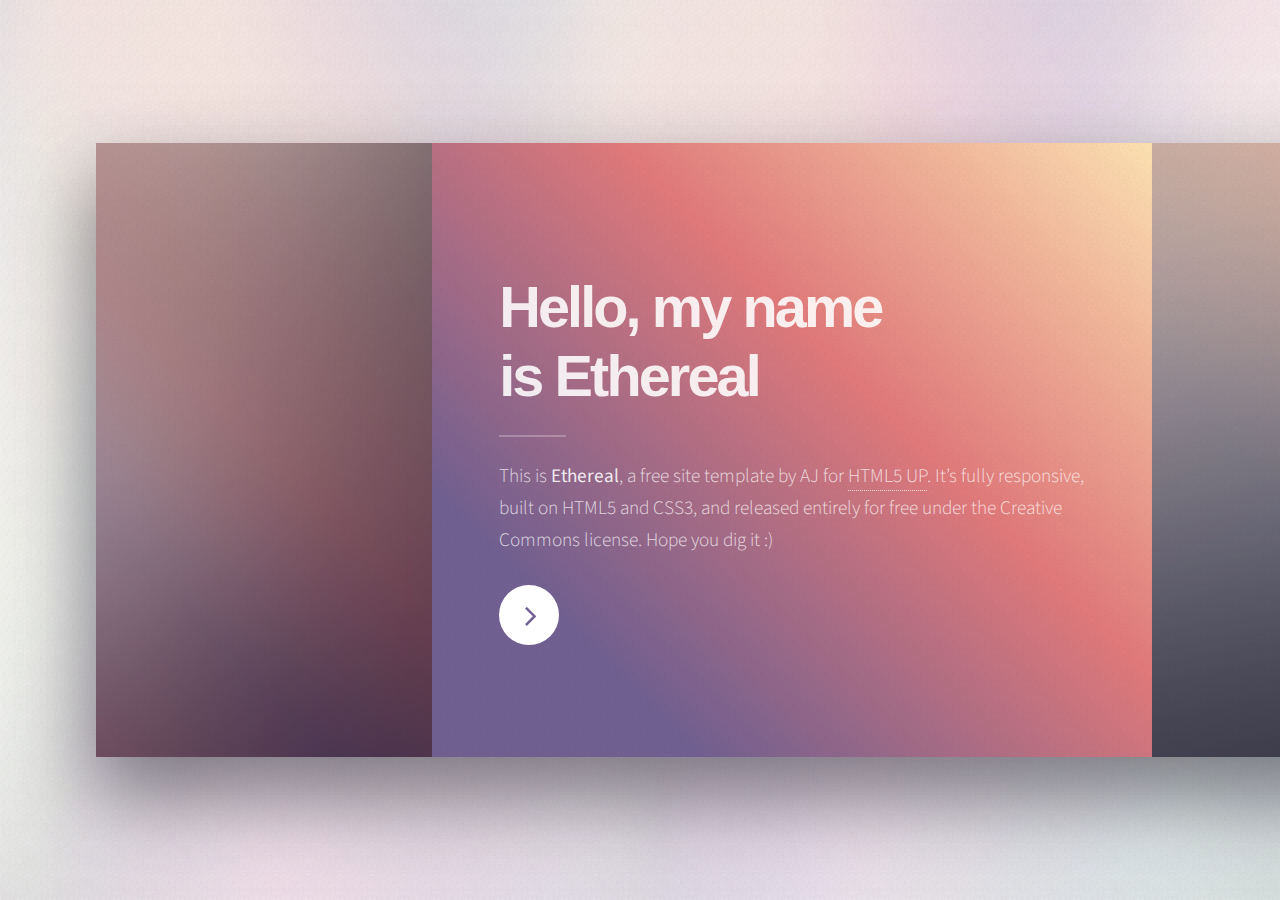
==== beta/index.html @ 20022c83 "NEW: Design based on Ethereal theme" ====
<!DOCTYPE HTML>
<!--
	Ethereal by HTML5 UP
	html5up.net | @ajlkn
	Free for personal and commercial use under the CCA 3.0 license (html5up.net/license)
-->
<html>
	<head>
		<title>Ethereal by HTML5 UP</title>
		<meta charset="utf-8" />
		<meta name="viewport" content="width=device-width, initial-scale=1, user-scalable=no" />
		<link rel="stylesheet" href="assets/css/main.css" />
		<noscript><link rel="stylesheet" href="assets/css/noscript.css" /></noscript>
	</head>
	<body>

		<!-- Page Wrapper -->
			<div id="page-wrapper">

				<!-- Wrapper -->
					<div id="wrapper">

						<!-- Panel (Banner) -->
							<section class="panel banner right">
								<div class="content color0 span-3-75">
									<h1 class="major">Hello, my name<br />
									is Ethereal</h1>
									<p>This is <strong>Ethereal</strong>, a free site template by AJ for <a href="https://html5up.net">HTML5 UP</a>. It’s fully responsive, built on HTML5 and CSS3, and released entirely for free under the Creative Commons license. Hope you dig it :)</p>
									<ul class="actions">
										<li><a href="#first" class="button special color1 circle icon fa-angle-right">Next</a></li>
									</ul>
								</div>
								<div class="image filtered span-1-75" data-position="25% 25%">
									<img src="images/pic01.jpg" alt="" />
								</div>
							</section>

						<!-- Panel (Spotlight) -->
							<section class="panel spotlight medium right" id="first">
								<div class="content span-7">
									<h2 class="major">Sed etiam aenean</h2>
									<p>Mauris et ligula arcu. Proin dapibus convallis accumsan. Lorem maximus hendrerit orci, sit amet elementum massa hendrerit sed. Donec et ullamcorper ligula. Suspendisse amet potenti. Ut pretium libero eleifend euismod sed tristique. Quisque dictum magna risus, id ultricies justo sagittis vitae. Sed id odio tempor, porttitor elit amet, gravida hendrerit fringilla lorem ipsum dolor.</p>
								</div>
								<div class="image filtered tinted" data-position="top left">
									<img src="images/pic02.jpg" alt="" />
								</div>
							</section>

						<!-- Panel -->
							<section class="panel color1">
								<div class="intro joined">
									<h2 class="major">Amet lorem</h2>
									<p>Sed vel nibh libero. Mauris et lorem pharetra massa lorem turpis congue pulvinar. Vivamus sed feugiat finibus. Duis amet bibendum amet sed. Duis mauris ex, dapibus sed ligula tempus volutpat magna etiam.</p>
								</div>
								<div class="inner">
									<ul class="grid-icons three connected">
										<li><span class="icon fa-diamond"><span class="label">Lorem</span></span></li>
										<li><span class="icon fa-camera-retro"><span class="label">Ipsum</span></span></li>
										<li><span class="icon fa-cog"><span class="label">Dolor</span></span></li>
										<li><span class="icon fa-paper-plane"><span class="label">Sit</span></span></li>
										<li><span class="icon fa-bar-chart"><span class="label">Amet</span></span></li>
										<li><span class="icon fa-code"><span class="label">Nullam</span></span></li>
									</ul>
								</div>
							</section>

						<!-- Panel (Spotlight) -->
							<section class="panel spotlight large left">
								<div class="content span-5">
									<h2 class="major">Magna amet tempus</h2>
									<p>Mauris a cursus velit. Nunc lacinia sollicitudin egestas bibendum, magna dui bibendum ex, sagittis commodo enim risus sed magna nulla. Vestibulum ut consequat velit. Curabitur vitae libero lorem. Quisque iaculis porttitor blandit. Nullam quis sagittis maximus. Sed vel nibh libero. Mauris et lorem pharetra massa lorem turpis congue pulvinar.</p>
								</div>
								<div class="image filtered tinted" data-position="top right">
									<img src="images/pic03.jpg" alt="" />
								</div>
							</section>

						<!-- Panel -->
							<section class="panel">
								<div class="intro color2">
									<h2 class="major">Elit integer</h2>
									<p>Sed vel nibh libero. Mauris et lorem pharetra massa lorem turpis congue pulvinar. Vivamus sed feugiat finibus. Duis amet bibendum amet sed. Duis mauris ex, dapibus sed ligula tempus volutpat magna etiam.</p>
								</div>
								<div class="gallery">
									<div class="group span-3">
										<a href="images/gallery/fulls/01.jpg" class="image filtered span-3" data-position="bottom"><img src="images/gallery/thumbs/01.jpg" alt="" /></a>
										<a href="images/gallery/fulls/02.jpg" class="image filtered span-1-5" data-position="center"><img src="images/gallery/thumbs/02.jpg" alt="" /></a>
										<a href="images/gallery/fulls/03.jpg" class="image filtered span-1-5" data-position="bottom"><img src="images/gallery/thumbs/03.jpg" alt="" /></a>
									</div>
									<a href="images/gallery/fulls/04.jpg" class="image filtered span-2-5" data-position="top"><img src="images/gallery/thumbs/04.jpg" alt="" /></a>
									<div class="group span-4-5">
										<a href="images/gallery/fulls/05.jpg" class="image filtered span-3" data-position="top"><img src="images/gallery/thumbs/05.jpg" alt="" /></a>
										<a href="images/gallery/fulls/06.jpg" class="image filtered span-1-5" data-position="center"><img src="images/gallery/thumbs/06.jpg" alt="" /></a>
										<a href="images/gallery/fulls/07.jpg" class="image filtered span-1-5" data-position="bottom"><img src="images/gallery/thumbs/07.jpg" alt="" /></a>
										<a href="images/gallery/fulls/08.jpg" class="image filtered span-3" data-position="top"><img src="images/gallery/thumbs/08.jpg" alt="" /></a>
									</div>
									<a href="images/gallery/fulls/09.jpg" class="image filtered span-2-5" data-position="right"><img src="images/gallery/thumbs/09.jpg" alt="" /></a>
								</div>
							</section>

						<!-- Panel -->
							<section class="panel color4-alt">
								<div class="intro color4">
									<h2 class="major">Contact</h2>
									<p>Sed vel nibh libero. Mauris et lorem pharetra massa lorem turpis congue pulvinar. Vivamus sed feugiat finibus. Duis amet bibendum amet sed. Duis mauris ex, dapibus sed ligula tempus volutpat magna etiam.</p>
								</div>
								<div class="inner columns divided">
									<div class="span-3-25">
										<form method="post" action="#">
											<div class="field half">
												<label for="name">Name</label>
												<input type="text" name="name" id="name" />
											</div>
											<div class="field half">
												<label for="email">Email</label>
												<input type="email" name="email" id="email" />
											</div>
											<div class="field">
												<label for="message">Message</label>
												<textarea name="message" id="message" rows="4"></textarea>
											</div>
											<ul class="actions">
												<li><input type="submit" value="Send Message" class="button special" /></li>
											</ul>
										</form>
									</div>
									<div class="span-1-5">
										<ul class="contact-icons color1">
											<li class="icon fa-twitter"><a href="#">@untitled-tld</a></li>
											<li class="icon fa-facebook"><a href="#">facebook.com/untitled</a></li>
											<li class="icon fa-snapchat-ghost"><a href="#">@untitled-tld</a></li>
											<li class="icon fa-instagram"><a href="#">@untitled-tld</a></li>
											<li class="icon fa-medium"><a href="#">medium.com/untitled</a></li>
										</ul>
									</div>
								</div>
							</section>

						<!-- Panel -->
							<section class="panel color2-alt">
								<div class="intro color2">
									<h2 class="major">Elements</h2>
									<p>Sed vel nibh libero. Mauris et lorem pharetra massa lorem turpis congue pulvinar. Vivamus sed feugiat finibus. Duis amet bibendum amet sed. Duis mauris ex, dapibus sed ligula tempus volutpat magna etiam. </p>
								</div>
								<div class="inner columns aligned">
									<div class="span-2-75">

										<h3 class="major">Text</h3>
										<p>This is <b>bold</b> and this is <strong>strong</strong>. This is <i>italic</i> and this is <em>emphasized</em>.
										This is <sup>superscript</sup> text and this is <sub>subscript</sub> text.
										This is <u>underlined</u> and this is code: <code>for (;;) { ... }</code>. Finally, <a href="#">this is a link</a>.</p>

										<h1>Heading Level 1</h1>
										<h2>Heading Level 2</h2>
										<h3>Heading Level 3</h3>
										<h4>Heading Level 4</h4>
										<h5>Heading Level 5</h5>
										<h6>Heading Level 6</h6>

									</div>
									<div class="span-3">

										<h4>Blockquote</h4>
										<blockquote>Lorem ipsum dolor sit amet. Felis sagittis eget tempus euismod. Vestibulum ante ipsum primis in vestibulum. Blandit adipiscing eu iaculis volutpat ac adipiscing volutpat ac adipiscing faucibus.</blockquote>

										<h4>Preformatted</h4>
										<pre><code>i = 0;

while (!deck.isInOrder()) {
    print 'Iteration ' + (i++);
    deck.shuffle();
}

print 'It took ' + i + ' iterations to sort the deck.';</code></pre>

									</div>
									<div class="span-1-25">

										<h3 class="major">Lists</h3>

										<h4>Unordered</h4>
										<ul>
											<li>Lorem ipsum dolor sit.</li>
											<li>Dolor pulvinar etiam.</li>
											<li>Etiam vel felis viverra.</li>
										</ul>

										<h4>Alternate</h4>
										<ul class="alt">
											<li>Lorem ipsum dolor sit.</li>
											<li>Dolor pulvinar etiam.</li>
											<li>Etiam vel felis viverra.</li>
											<li>Felis enim feugiat.</li>
										</ul>

									</div>
									<div class="span-1-5">

										<h4>Ordered</h4>
										<ol>
											<li>Lorem ipsum dolor sit.</li>
											<li>Dolor pulvinar etiam.</li>
											<li>Etiam vel felis viverra.</li>
											<li>Felis enim feugiat.</li>
											<li>Etiam vel felis lorem.</li>
										</ol>

										<h4>Actions</h4>
										<ul class="actions">
											<li><a href="#" class="button special color2">Default</a></li>
											<li><a href="#" class="button">Default</a></li>
										</ul>
										<ul class="actions vertical">
											<li><a href="#" class="button special color2">Default</a></li>
											<li><a href="#" class="button">Default</a></li>
										</ul>

									</div>
									<div class="span-1-25">

										<h4>Icons</h4>
										<ul class="icons">
											<li><a href="#" class="icon fa-twitter"><span class="label">Twitter</span></a></li>
											<li><a href="#" class="icon fa-facebook"><span class="label">Facebook</span></a></li>
											<li><a href="#" class="icon fa-instagram"><span class="label">Instagram</span></a></li>
											<li><a href="#" class="icon fa-github"><span class="label">GitHub</span></a></li>
											<li><a href="#" class="icon fa-medium"><span class="label">Medium</span></a></li>
										</ul>

										<h4>Contact Icons</h4>
										<ul class="contact-icons color2">
											<li class="icon fa-twitter"><a href="#">Twitter</a></li>
											<li class="icon fa-facebook"><a href="#">Facebook</a></li>
											<li class="icon fa-instagram"><a href="#">Instagram</a></li>
											<li class="icon fa-github"><a href="#">GitHub</a></li>
											<li class="icon fa-medium"><a href="#">Medium</a></li>
										</ul>

									</div>
									<div class="span-3">
										<h3 class="major">Table</h3>
										<h4>Default</h4>
										<div class="table-wrapper">
											<table>
												<thead>
													<tr>
														<th>Name</th>
														<th>Description</th>
														<th>Price</th>
													</tr>
												</thead>
												<tbody>
													<tr>
														<td>Item One</td>
														<td>Ante turpis integer aliquet porttitor.</td>
														<td>29.99</td>
													</tr>
													<tr>
														<td>Item Two</td>
														<td>Vis ac commodo adipiscing arcu aliquet.</td>
														<td>19.99</td>
													</tr>
													<tr>
														<td>Item Three</td>
														<td> Morbi faucibus arcu accumsan lorem.</td>
														<td>29.99</td>
													</tr>
													<tr>
														<td>Item Four</td>
														<td>Vitae integer tempus condimentum.</td>
														<td>19.99</td>
													</tr>
												</tbody>
												<tfoot>
													<tr>
														<td colspan="2"></td>
														<td>100.00</td>
													</tr>
												</tfoot>
											</table>
										</div>
									</div>
									<div class="span-3">
										<h4>Alternate</h4>
										<div class="table-wrapper">
											<table class="alt">
												<thead>
													<tr>
														<th>Name</th>
														<th>Description</th>
														<th>Price</th>
													</tr>
												</thead>
												<tbody>
													<tr>
														<td>Item One</td>
														<td>Ante turpis integer aliquet porttitor.</td>
														<td>29.99</td>
													</tr>
													<tr>
														<td>Item Two</td>
														<td>Vis ac commodo adipiscing arcu aliquet.</td>
														<td>19.99</td>
													</tr>
													<tr>
														<td>Item Three</td>
														<td> Morbi faucibus arcu accumsan lorem.</td>
														<td>29.99</td>
													</tr>
													<tr>
														<td>Item Four</td>
														<td>Vitae integer tempus condimentum.</td>
														<td>19.99</td>
													</tr>
													<tr>
														<td>Item Five</td>
														<td>Ante turpis integer aliquet porttitor.</td>
														<td>29.99</td>
													</tr>
												</tbody>
												<tfoot>
													<tr>
														<td colspan="2"></td>
														<td>100.00</td>
													</tr>
												</tfoot>
											</table>
										</div>
									</div>
									<div class="span-2-25">
										<h3 class="major">Buttons</h3>
										<ul class="actions">
											<li><a href="#" class="button special color2">Special</a></li>
											<li><a href="#" class="button">Default</a></li>
										</ul>
										<ul class="actions">
											<li><a href="#" class="button">Default</a></li>
											<li><a href="#" class="button large">Large</a></li>
											<li><a href="#" class="button small">Small</a></li>
										</ul>
										<ul class="actions">
											<li><a href="#" class="button special color2 icon fa-cog">Icon</a></li>
											<li><a href="#" class="button icon fa-diamond">Icon</a></li>
										</ul>
										<ul class="actions">
											<li><span class="button special color2 disabled">Disabled</span></li>
											<li><span class="button disabled">Disabled</span></li>
										</ul>
										<ul class="actions">
											<li><a href="#" class="button special color2 circle icon fa-cog">Icon</a></li>
											<li><a href="#" class="button circle icon fa-diamond">Icon</a></li>
										</ul>
									</div>
									<div class="span-4-5">
										<h3 class="major">Form</h3>
										<form method="post" action="#">
											<div class="field third">
												<label for="demo-name">Name</label>
												<input type="text" name="demo-name" id="demo-name" value="" placeholder="Jane Doe" />
											</div>
											<div class="field third">
												<label for="demo-email">Email</label>
												<input type="email" name="demo-email" id="demo-email" value="" placeholder="jane@untitled.tld" />
											</div>
											<div class="field third">
												<label for="demo-category">Category</label>
												<div class="select-wrapper">
													<select name="demo-category" id="demo-category">
														<option value="">-</option>
														<option value="1">Manufacturing</option>
														<option value="1">Shipping</option>
														<option value="1">Administration</option>
														<option value="1">Human Resources</option>
													</select>
												</div>
											</div>
											<div class="field quarter">
												<input type="radio" id="demo-priority-low" name="demo-priority" class="color2" checked />
												<label for="demo-priority-low">Low Priority</label>
											</div>
											<div class="field quarter">
												<input type="radio" id="demo-priority-high" name="demo-priority" class="color2" />
												<label for="demo-priority-high">High Priority</label>
											</div>
											<div class="field quarter">
												<input type="checkbox" id="demo-copy" name="demo-copy" class="color2" />
												<label for="demo-copy">Email a copy</label>
											</div>
											<div class="field quarter">
												<input type="checkbox" id="demo-human" name="demo-human" class="color2" checked />
												<label for="demo-human">Not a robot</label>
											</div>
											<div class="field">
												<label for="demo-message">Message</label>
												<textarea name="demo-message" id="demo-message" placeholder="Enter your message" rows="2"></textarea>
											</div>
											<ul class="actions">
												<li><input type="submit" value="Send Message" class="special color2" /></li>
												<li><input type="reset" value="Reset" /></li>
											</ul>
										</form>
									</div>
								</div>
							</section>

						<!-- Copyright -->
							<div class="copyright">&copy; Untitled. Design: <a href="https://html5up.net">HTML5 UP</a>.</div>

					</div>

			</div>

		<!-- Scripts -->
			<script src="assets/js/jquery.min.js"></script>
			<script src="assets/js/skel.min.js"></script>
			<script src="assets/js/main.js"></script>

	</body>
</html>
---- beta/assets/css/main.css ----
@import url(font-awesome.min.css);
@import url("https://fonts.googleapis.com/css?family=Source+Sans+Pro:300,400,300i,400i");

/*
	Ethereal by HTML5 UP
	html5up.net | @ajlkn
	Free for personal and commercial use under the CCA 3.0 license (html5up.net/license)
*/

/* Reset */

	html, body, div, span, applet, object, iframe, h1, h2, h3, h4, h5, h6, p, blockquote, pre, a, abbr, acronym, address, big, cite, code, del, dfn, em, img, ins, kbd, q, s, samp, small, strike, strong, sub, sup, tt, var, b, u, i, center, dl, dt, dd, ol, ul, li, fieldset, form, label, legend, table, caption, tbody, tfoot, thead, tr, th, td, article, aside, canvas, details, embed, figure, figcaption, footer, header, hgroup, menu, nav, output, ruby, section, summary, time, mark, audio, video {
		margin: 0;
		padding: 0;
		border: 0;
		font-size: 100%;
		font: inherit;
		vertical-align: baseline;
	}

	article, aside, details, figcaption, figure, footer, header, hgroup, menu, nav, section {
		display: block;
	}

	body {
		line-height: 1;
	}

	ol, ul {
		list-style: none;
	}

	blockquote, q {
		quotes: none;
	}

	blockquote:before, blockquote:after, q:before, q:after {
		content: '';
		content: none;
	}

	table {
		border-collapse: collapse;
		border-spacing: 0;
	}

	body {
		-webkit-text-size-adjust: none;
	}

/* Box Model */

	*, *:before, *:after {
		-moz-box-sizing: border-box;
		-webkit-box-sizing: border-box;
		box-sizing: border-box;
	}

/* Page */

	@-moz-keyframes load-spinner {
		0% {
			-moz-transform: rotate(0deg);
			-webkit-transform: rotate(0deg);
			-ms-transform: rotate(0deg);
			transform: rotate(0deg);
		}

		100% {
			-moz-transform: rotate(360deg);
			-webkit-transform: rotate(360deg);
			-ms-transform: rotate(360deg);
			transform: rotate(360deg);
		}
	}

	@-webkit-keyframes load-spinner {
		0% {
			-moz-transform: rotate(0deg);
			-webkit-transform: rotate(0deg);
			-ms-transform: rotate(0deg);
			transform: rotate(0deg);
		}

		100% {
			-moz-transform: rotate(360deg);
			-webkit-transform: rotate(360deg);
			-ms-transform: rotate(360deg);
			transform: rotate(360deg);
		}
	}

	@-ms-keyframes load-spinner {
		0% {
			-moz-transform: rotate(0deg);
			-webkit-transform: rotate(0deg);
			-ms-transform: rotate(0deg);
			transform: rotate(0deg);
		}

		100% {
			-moz-transform: rotate(360deg);
			-webkit-transform: rotate(360deg);
			-ms-transform: rotate(360deg);
			transform: rotate(360deg);
		}
	}

	@keyframes load-spinner {
		0% {
			-moz-transform: rotate(0deg);
			-webkit-transform: rotate(0deg);
			-ms-transform: rotate(0deg);
			transform: rotate(0deg);
		}

		100% {
			-moz-transform: rotate(360deg);
			-webkit-transform: rotate(360deg);
			-ms-transform: rotate(360deg);
			transform: rotate(360deg);
		}
	}

	@-ms-viewport {
		width: device-width;
	}

	html {
		width: 100%;
		height: 100%;
	}

	body {
		display: -moz-flex;
		display: -webkit-flex;
		display: -ms-flex;
		display: flex;
		-moz-align-items: center;
		-webkit-align-items: center;
		-ms-align-items: center;
		align-items: center;
		-moz-justify-content: -moz-flex-start;
		-webkit-justify-content: -webkit-flex-start;
		-ms-justify-content: -ms-flex-start;
		justify-content: flex-start;
		-ms-overflow-style: scrollbar;
		width: 100%;
		height: 100%;
		min-height: 30rem;
		overflow: hidden;
	}

		body:before {
			-moz-animation: load-spinner 1s infinite linear;
			-webkit-animation: load-spinner 1s infinite linear;
			-ms-animation: load-spinner 1s infinite linear;
			animation: load-spinner 1s infinite linear;
			-moz-transition: opacity 0.25s ease;
			-webkit-transition: opacity 0.25s ease;
			-ms-transition: opacity 0.25s ease;
			transition: opacity 0.25s ease;
			-moz-transition-delay: 0s;
			-webkit-transition-delay: 0s;
			-ms-transition-delay: 0s;
			transition-delay: 0s;
			-moz-pointer-events: none;
			-webkit-pointer-events: none;
			-ms-pointer-events: none;
			pointer-events: none;
			content: '';
			display: block;
			position: absolute;
			top: 50%;
			left: 50%;
			width: 4rem;
			height: 4rem;
			margin: -2rem 0 0 -2rem;
			background-image: url("data:image/svg+xml;charset=utf8,%3Csvg xmlns='http://www.w3.org/2000/svg' xmlns:xlink='http://www.w3.org/1999/xlink' width='96px' height='96px' viewBox='0 0 96 96' zoomAndPan='disable'%3E%3Cstyle%3Ecircle %7Bfill: transparent%3B stroke: %232e2b37%3B stroke-width: 1.5px%3B %7D%3C/style%3E%3Cdefs%3E%3CclipPath id='corner'%3E%3Cpolygon points='0,0 48,0 48,48 96,48 96,96 0,96' /%3E%3C/clipPath%3E%3C/defs%3E%3Cg clip-path='url(%23corner)'%3E%3Ccircle cx='48' cy='48' r='32'/%3E%3C/g%3E%3C/svg%3E");
			background-position: center;
			background-repeat: no-repeat;
			background-size: 4rem;
			opacity: 0;
		}

		body:after {
			-moz-pointer-events: none;
			-webkit-pointer-events: none;
			-ms-pointer-events: none;
			pointer-events: none;
			content: '';
			display: block;
			position: fixed;
			top: 0;
			left: 0;
			width: 100%;
			height: 100%;
			z-index: -1;
			background-attachment: fixed;
			background-color: #e1e6e1;
			background-image: url("../../images/overlay.png"), url("../../images/bg.jpg");
			background-repeat: repeat, repeat-x;
			background-size: 128px 128px, cover;
		}

		body.is-loading *, body.is-loading *:before, body.is-loading *:after {
			-moz-animation: none !important;
			-webkit-animation: none !important;
			-ms-animation: none !important;
			animation: none !important;
			-moz-transition: none !important;
			-webkit-transition: none !important;
			-ms-transition: none !important;
			transition: none !important;
		}

		body.is-loading:before {
			-moz-transition: opacity 1s ease;
			-webkit-transition: opacity 1s ease;
			-ms-transition: opacity 1s ease;
			transition: opacity 1s ease;
			-moz-transition-delay: 0.75s;
			-webkit-transition-delay: 0.75s;
			-ms-transition-delay: 0.75s;
			transition-delay: 0.75s;
			opacity: 0.25;
		}

	@media screen and (max-width: 736px) {

		html {
			height: auto;
		}

		body {
			height: auto;
			overflow-x: hidden;
			overflow-y: auto;
		}

	}

	@media screen and (max-width: 480px) {

		html, body {
			min-width: 320px;
		}

	}

/* Typography */

	html {
		font-size: 18pt;
		font-size: 1vmax;
	}

		@media screen and (max-width: 1680px) {

			html {
				font-size: 12pt;
				font-size: 1.1vmax;
			}

		}

		@media screen and (max-width: 1280px) {

			html {
				font-size: 11pt;
				font-size: 1.5vmax;
			}

		}

	body, input, select, textarea {
		color: rgba(255, 255, 255, 0.75);
		font-family: "Source Sans Pro", Helvetica, sans-serif;
		font-size: 1rem;
		font-weight: 300;
		line-height: 1.65;
	}

	a {
		-moz-transition: color 0.2s ease-in-out, border-bottom-color 0.2s ease-in-out;
		-webkit-transition: color 0.2s ease-in-out, border-bottom-color 0.2s ease-in-out;
		-ms-transition: color 0.2s ease-in-out, border-bottom-color 0.2s ease-in-out;
		transition: color 0.2s ease-in-out, border-bottom-color 0.2s ease-in-out;
		color: inherit;
		border-bottom: dotted 1px;
		text-decoration: none;
	}

		a:hover {
			border-bottom-color: transparent;
			color: #ffe4b4;
		}

	strong, b {
		color: rgba(255, 255, 255, 0.875);
		font-weight: 400;
	}

	em, i {
		font-style: italic;
	}

	p {
		margin: 0 0 1.5rem 0;
	}

		body.is-ie p {
			width: 100%;
		}

	h1, h2, h3, h4, h5, h6 {
		color: rgba(255, 255, 255, 0.875);
		font-family: Arial, Helvetica, sans-serif;
		font-weight: 700;
		line-height: 1.3;
		margin: 0 0 0.75rem 0;
		letter-spacing: -0.05em;
	}

		h1 a, h2 a, h3 a, h4 a, h5 a, h6 a {
			color: inherit;
			text-decoration: none;
		}

	h1.major, h2.major, h3.major {
		position: relative;
	}

		h1.major:after, h2.major:after, h3.major:after {
			content: '';
			position: absolute;
			left: 0;
			width: 3.5rem;
			height: 0.1rem;
			background-color: rgba(255, 255, 255, 0.25);
		}

	h1 {
		font-size: 3rem;
		line-height: 1.2;
	}

		h1.major {
			margin: 0 0 2.625rem 0;
		}

			h1.major:after {
				bottom: -1.325rem;
			}

	h2 {
		font-size: 1.75rem;
		line-height: 1.2;
	}

		h2.major {
			margin: 0 0 1.9875rem 0;
		}

			h2.major:after {
				bottom: -1.2rem;
			}

	h3 {
		font-size: 1.325rem;
	}

		h3.major {
			margin: 0 0 1.875rem 0;
		}

			h3.major:after {
				bottom: -0.75rem;
			}

	h4 {
		font-size: 1rem;
	}

	h5 {
		font-size: 0.9rem;
	}

	h6 {
		font-size: 0.7rem;
	}

	sub {
		font-size: 0.8rem;
		position: relative;
		top: 0.5rem;
	}

	sup {
		font-size: 0.8rem;
		position: relative;
		top: -0.5rem;
	}

	blockquote {
		border-left: solid 0.25rem rgba(255, 255, 255, 0.25);
		font-style: italic;
		margin: 0 0 1.5rem 0;
		padding: 0.375rem 0 0.375rem 1.5rem;
	}

	code {
		background: rgba(255, 255, 255, 0.075);
		border-radius: 0.25rem;
		font-family: "Courier New", monospace;
		font-size: 0.8rem;
		margin: 0 0.25rem;
		padding: 0.25rem 0.65rem;
	}

	pre {
		-webkit-overflow-scrolling: touch;
		font-family: "Courier New", monospace;
		font-size: 0.8rem;
		margin: 0 0 1.5rem 0;
		white-space: pre-wrap;
	}

		pre code {
			display: block;
			line-height: 1.625;
			padding: 1rem 1.5rem;
			overflow-x: auto;
			margin: 0;
		}

	hr {
		border: 0;
		border-bottom: solid 2px rgba(255, 255, 255, 0.25);
		margin: 1.875rem 0;
	}

	.align-left {
		text-align: left;
	}

	.align-center {
		text-align: center;
	}

	.align-right {
		text-align: right;
	}

	@media screen and (max-width: 736px) {

		html {
			font-size: 12pt;
		}

		h1 {
			font-size: 2.25rem;
			line-height: 1.2;
		}

			h1.major {
				margin: 0 0 2.625rem 0;
			}

				h1.major:after {
					bottom: -1.325rem;
				}

		h2 {
			font-size: 1.5rem;
			line-height: 1.2;
		}

			h2.major {
				margin: 0 0 1.9875rem 0;
			}

				h2.major:after {
					bottom: -1.2rem;
				}

		h3 {
			font-size: 1rem;
		}

			h3.major {
				margin: 0 0 1.875rem 0;
			}

				h3.major:after {
					bottom: -0.75rem;
				}

		h4 {
			font-size: 1rem;
		}

		h5 {
			font-size: 0.9rem;
		}

		h6 {
			font-size: 0.7rem;
		}

		h1 br, h2 br, h3 br, h4 br, h5 br, h6 br {
			display: none;
		}

	}

	@media screen and (max-width: 360px) {

		html {
			font-size: 11pt;
		}

	}

/* Form */

	form {
		display: -moz-flex;
		display: -webkit-flex;
		display: -ms-flex;
		display: flex;
		-moz-flex-wrap: wrap;
		-webkit-flex-wrap: wrap;
		-ms-flex-wrap: wrap;
		flex-wrap: wrap;
		width: calc(100% + 3rem);
		margin: -1.5rem 0 1.5rem -1.5rem;
	}

		form > .field {
			-moz-flex-grow: 0;
			-webkit-flex-grow: 0;
			-ms-flex-grow: 0;
			flex-grow: 0;
			-moz-flex-shrink: 0;
			-webkit-flex-shrink: 0;
			-ms-flex-shrink: 0;
			flex-shrink: 0;
			padding: 1.5rem 0 0 1.5rem;
			width: calc(100% - 1.5rem);
		}

			form > .field.half {
				width: calc(50% - 0.75rem);
			}

			form > .field.third {
				width: calc(100%/3 - 0.5rem);
			}

			form > .field.quarter {
				width: calc(25% - 0.375rem);
			}

		form > .actions {
			-moz-flex-grow: 0;
			-webkit-flex-grow: 0;
			-ms-flex-grow: 0;
			flex-grow: 0;
			-moz-flex-shrink: 1;
			-webkit-flex-shrink: 1;
			-ms-flex-shrink: 1;
			flex-shrink: 1;
			margin: 1.5rem 0 0 1.5rem;
		}

	label {
		color: rgba(255, 255, 255, 0.875);
		display: block;
		font-family: Arial, Helvetica, sans-serif;
		font-size: 0.8rem;
		font-weight: 700;
		margin: 0 0 0.4875rem 0;
	}

	input[type="text"],
	input[type="password"],
	input[type="email"],
	input[type="tel"],
	select,
	textarea {
		-moz-appearance: none;
		-webkit-appearance: none;
		-ms-appearance: none;
		appearance: none;
		background: transparent;
		border: solid 2px rgba(255, 255, 255, 0.25);
		border-radius: 0.25rem;
		color: inherit;
		display: block;
		outline: 0;
		padding: 0 0.75rem;
		text-decoration: none;
		width: 100%;
	}

		input[type="text"]:invalid,
		input[type="password"]:invalid,
		input[type="email"]:invalid,
		input[type="tel"]:invalid,
		select:invalid,
		textarea:invalid {
			box-shadow: none;
		}

		input[type="text"]:focus,
		input[type="password"]:focus,
		input[type="email"]:focus,
		input[type="tel"]:focus,
		select:focus,
		textarea:focus {
			border-color: #ffe4b4;
		}

	option {
		background-color: rgba(255, 255, 255, 0.875);
		color: #2e2b37;
	}

	.select-wrapper {
		text-decoration: none;
		display: block;
		position: relative;
	}

		.select-wrapper:before {
			-moz-osx-font-smoothing: grayscale;
			-webkit-font-smoothing: antialiased;
			font-family: FontAwesome;
			font-style: normal;
			font-weight: normal;
			text-transform: none !important;
		}

		.select-wrapper:before {
			display: block;
			content: '\f107';
			position: absolute;
			top: 0;
			right: 0;
			width: 2.5rem;
			height: 2.5rem;
			line-height: 2.5rem;
			color: rgba(255, 255, 255, 0.75);
			pointer-events: none;
			text-align: center;
		}

			body.is-ie .select-wrapper:before {
				line-height: 2.5;
			}

		.select-wrapper select::-ms-expand {
			display: none;
		}

	input[type="text"],
	input[type="password"],
	input[type="email"],
	select {
		height: 2.5rem;
	}

	textarea {
		padding: 0.75rem 1rem;
	}

	input[type="checkbox"],
	input[type="radio"] {
		-moz-appearance: none;
		-webkit-appearance: none;
		-ms-appearance: none;
		appearance: none;
		display: block;
		float: left;
		margin-right: -2rem;
		opacity: 0;
		width: 1rem;
		z-index: -1;
	}

		input[type="checkbox"] + label,
		input[type="radio"] + label {
			text-decoration: none;
			position: relative;
			color: rgba(255, 255, 255, 0.75);
			cursor: pointer;
			display: inline-block;
			font-size: 1rem;
			font-weight: 300;
			margin-bottom: 0;
			padding-left: 2.5rem;
			padding-right: 1rem;
		}

			input[type="checkbox"] + label:before,
			input[type="radio"] + label:before {
				-moz-osx-font-smoothing: grayscale;
				-webkit-font-smoothing: antialiased;
				font-family: FontAwesome;
				font-style: normal;
				font-weight: normal;
				text-transform: none !important;
			}

			input[type="checkbox"] + label:before,
			input[type="radio"] + label:before {
				content: '';
				display: inline-block;
				position: absolute;
				top: 0;
				left: 0;
				width: 1.5rem;
				height: 1.5rem;
				line-height: 1.4375rem;
				background: rgba(255, 255, 255, 0.075);
				border: solid 1px rgba(255, 255, 255, 0.25);
				border-radius: 0.25rem;
				color: #2e2b37;
				text-align: center;
			}

				body.is-ie input[type="checkbox"] + label:before, body.is-ie
				input[type="radio"] + label:before {
					line-height: 1.5;
				}

		input[type="checkbox"]:checked + label:before,
		input[type="radio"]:checked + label:before {
			content: '\f00c';
			background: rgba(255, 255, 255, 0.875);
			border-color: rgba(255, 255, 255, 0.875);
		}

		input[type="checkbox"]:focus + label:before,
		input[type="radio"]:focus + label:before {
			border-color: #ffe4b4;
			box-shadow: 0 0 0 1px #ffe4b4;
		}

		input[type="checkbox"]:focus:checked + label:before,
		input[type="radio"]:focus:checked + label:before {
			background: #ffe4b4;
		}

		input[type="checkbox"].color1 + label:before,
		input[type="radio"].color1 + label:before {
			color: #726193;
		}

		input[type="checkbox"].color2 + label:before,
		input[type="radio"].color2 + label:before {
			color: #e37b7c;
		}

		input[type="checkbox"].color3 + label:before,
		input[type="radio"].color3 + label:before {
			color: #ffe4b4;
		}

		input[type="checkbox"].color4 + label:before,
		input[type="radio"].color4 + label:before {
			color: #353865;
		}

	input[type="checkbox"] + label:before {
		border-radius: 0.25rem;
	}

	input[type="radio"] + label:before {
		border-radius: 100%;
	}

	::-webkit-input-placeholder {
		color: rgba(255, 255, 255, 0.5) !important;
		opacity: 1.0;
	}

	:-moz-placeholder {
		color: rgba(255, 255, 255, 0.5) !important;
		opacity: 1.0;
	}

	::-moz-placeholder {
		color: rgba(255, 255, 255, 0.5) !important;
		opacity: 1.0;
	}

	:-ms-input-placeholder {
		color: rgba(255, 255, 255, 0.5) !important;
		opacity: 1.0;
	}

	.formerize-placeholder {
		color: rgba(255, 255, 255, 0.5) !important;
		opacity: 1.0;
	}

	@media screen and (max-width: 736px) {

		form {
			margin: -1.5rem 0 1.5rem 0;
			width: 100%;
		}

			form > .field {
				padding: 1.5rem 0 0 0;
				width: 100% !important;
			}

			form > .actions {
				margin: 1.5rem 0 0 0;
			}

	}

/* Icon */

	.icon {
		text-decoration: none;
		position: relative;
		border-bottom: none;
	}

		.icon:before {
			-moz-osx-font-smoothing: grayscale;
			-webkit-font-smoothing: antialiased;
			font-family: FontAwesome;
			font-style: normal;
			font-weight: normal;
			text-transform: none !important;
		}

		.icon > .label {
			display: none;
		}

/* Image */

	.image {
		display: inline-block;
		position: relative;
		border: 0;
	}

		.image.filtered:after {
			background-image: url("../../images/overlay.png"), linear-gradient(45deg, rgba(114, 97, 147, 0.25) 25%, rgba(227, 123, 124, 0.25) 50%, rgba(255, 228, 180, 0.25));
			background-size: 128px 128px, auto;
			-moz-pointer-events: none;
			-webkit-pointer-events: none;
			-ms-pointer-events: none;
			pointer-events: none;
			content: '';
			position: absolute;
			top: 0;
			left: 0;
			width: 100%;
			height: 100%;
			opacity: 1;
			z-index: 1;
		}

		.image.filtered.tinted:after {
			background-image: url("../../images/overlay.png"), linear-gradient(45deg, rgba(114, 97, 147, 0.25) 25%, rgba(227, 123, 124, 0.25) 50%, rgba(255, 228, 180, 0.25)), linear-gradient(0deg, rgba(0, 0, 0, 0.125), rgba(0, 0, 0, 0.125));
			background-size: 128px 128px, auto, auto;
		}

		.image[data-position] img {
			-moz-object-fit: cover;
			-webkit-object-fit: cover;
			-ms-object-fit: cover;
			object-fit: cover;
			display: block;
			position: absolute;
			top: 0;
			left: 0;
			width: 100%;
			height: 100%;
		}

		.image[data-position="top left"] img {
			-moz-object-position: top left;
			-webkit-object-position: top left;
			-ms-object-position: top left;
			object-position: top left;
		}

		.image[data-position="top"] img {
			-moz-object-position: top;
			-webkit-object-position: top;
			-ms-object-position: top;
			object-position: top;
		}

		.image[data-position="top right"] img {
			-moz-object-position: top right;
			-webkit-object-position: top right;
			-ms-object-position: top right;
			object-position: top right;
		}

		.image[data-position="right"] img {
			-moz-object-position: right;
			-webkit-object-position: right;
			-ms-object-position: right;
			object-position: right;
		}

		.image[data-position="bottom right"] img {
			-moz-object-position: bottom right;
			-webkit-object-position: bottom right;
			-ms-object-position: bottom right;
			object-position: bottom right;
		}

		.image[data-position="bottom"] img {
			-moz-object-position: bottom;
			-webkit-object-position: bottom;
			-ms-object-position: bottom;
			object-position: bottom;
		}

		.image[data-position="bottom left"] img {
			-moz-object-position: bottom left;
			-webkit-object-position: bottom left;
			-ms-object-position: bottom left;
			object-position: bottom left;
		}

		.image[data-position="left"] img {
			-moz-object-position: left;
			-webkit-object-position: left;
			-ms-object-position: left;
			object-position: left;
		}

		.image[data-position="center"] img {
			-moz-object-position: center;
			-webkit-object-position: center;
			-ms-object-position: center;
			object-position: center;
		}

		.image[data-position="25% 25%"] img {
			-moz-object-position: 25% 25%;
			-webkit-object-position: 25% 25%;
			-ms-object-position: 25% 25%;
			object-position: 25% 25%;
		}

		.image[data-position="75% 25%"] img {
			-moz-object-position: 75% 25%;
			-webkit-object-position: 75% 25%;
			-ms-object-position: 75% 25%;
			object-position: 75% 25%;
		}

		.image[data-position="75% 75%"] img {
			-moz-object-position: 75% 75%;
			-webkit-object-position: 75% 75%;
			-ms-object-position: 75% 75%;
			object-position: 75% 75%;
		}

		.image[data-position="25% 75%"] img {
			-moz-object-position: 25% 75%;
			-webkit-object-position: 25% 75%;
			-ms-object-position: 25% 75%;
			object-position: 25% 75%;
		}

		.image img {
			display: block;
		}

		.image.left, .image.right {
			max-width: 40%;
		}

			.image.left img, .image.right img {
				width: 100%;
			}

		.image.left {
			float: left;
			padding: 0 1.5rem 1rem 0;
			top: 0.25rem;
		}

		.image.right {
			float: right;
			padding: 0 0 1rem 1.5rem;
			top: 0.25rem;
		}

		.image.fit {
			display: block;
			margin: 0 0 1.5rem 0;
			width: 100%;
		}

			.image.fit img {
				width: 100%;
			}

		.image.main {
			display: block;
			margin: 0 0 2.25rem 0;
			width: 100%;
		}

			.image.main img {
				width: 100%;
			}

/* List */

	ol {
		list-style: decimal;
		margin: 0 0 1.5rem 0;
		padding-left: 1.25rem;
	}

		ol li {
			padding-left: 0.25rem;
		}

	ul {
		list-style: disc;
		margin: 0 0 1.5rem 0;
		padding-left: 1rem;
	}

		ul li {
			padding-left: 0.5rem;
		}

		ul.alt {
			list-style: none;
			padding-left: 0;
		}

			ul.alt li {
				border-top: solid 1px rgba(255, 255, 255, 0.25);
				padding: 0.5rem 0;
			}

				ul.alt li:first-child {
					border-top: 0;
					padding-top: 0;
				}

		ul.icons {
			cursor: default;
			list-style: none;
			padding-left: 0;
		}

			ul.icons li {
				display: inline-block;
				padding: 0 1rem 0 0;
			}

				ul.icons li:last-child {
					padding-right: 0;
				}

				ul.icons li .icon:before {
					font-size: 1.25em;
				}

		ul.actions {
			cursor: default;
			list-style: none;
			padding-left: 0;
		}

			ul.actions li {
				display: inline-block;
				padding: 0 0.75rem 0 0;
				vertical-align: middle;
			}

				ul.actions li:last-child {
					padding-right: 0;
				}

			ul.actions.small li {
				padding: 0 0.375rem 0 0;
			}

			ul.actions.vertical li {
				display: block;
				padding: 0.75rem 0 0 0;
			}

				ul.actions.vertical li:first-child {
					padding-top: 0;
				}

				ul.actions.vertical li > * {
					margin-bottom: 0;
				}

			ul.actions.vertical.small li {
				padding: 0.375rem 0 0 0;
			}

				ul.actions.vertical.small li:first-child {
					padding-top: 0;
				}

			ul.actions.fit {
				display: table;
				margin-left: -0.75rem;
				padding: 0;
				table-layout: fixed;
				width: calc(100% + 0.75rem);
			}

				ul.actions.fit li {
					display: table-cell;
					padding: 0 0 0 0.75rem;
				}

					ul.actions.fit li > * {
						margin-bottom: 0;
					}

				ul.actions.fit.small {
					margin-left: -0.375rem;
					width: calc(100% + 0.375rem);
				}

					ul.actions.fit.small li {
						padding: 0 0 0 0.375rem;
					}

		ul.contact-icons {
			list-style: none;
			padding-left: 0;
		}

			ul.contact-icons > li {
				margin: 1.25rem 0 0 0;
				padding-left: 0;
			}

				ul.contact-icons > li:before {
					display: inline-block;
					width: 2.25rem;
					height: 2.25rem;
					line-height: 2.25rem;
					border-radius: 2.25rem;
					background-color: white;
					color: #2e2b37;
					cursor: default;
					font-size: 1.125rem;
					margin-right: 1rem;
					text-align: center;
					vertical-align: middle;
				}

					body.is-ie ul.contact-icons > li:before {
						line-height: 2.125;
					}

				ul.contact-icons > li a {
					border-bottom: 0;
				}

			ul.contact-icons.color1 > li:before {
				color: #726193;
			}

			ul.contact-icons.color2 > li:before {
				color: #e37b7c;
			}

			ul.contact-icons.color3 > li:before {
				color: #ffe4b4;
			}

			ul.contact-icons.color4 > li:before {
				color: #353865;
			}

		ul.grid-icons {
			display: -moz-flex;
			display: -webkit-flex;
			display: -ms-flex;
			display: flex;
			-moz-flex-wrap: wrap;
			-webkit-flex-wrap: wrap;
			-ms-flex-wrap: wrap;
			flex-wrap: wrap;
			-moz-justify-content: center;
			-webkit-justify-content: center;
			-ms-justify-content: center;
			justify-content: center;
			list-style: none;
			margin: 0 0 1.5rem 0;
			padding-left: 0;
		}

			ul.grid-icons .icon {
				display: block;
				position: relative;
				width: 100%;
				text-align: center;
			}

				ul.grid-icons .icon:before {
					display: block;
					width: 6rem;
					height: 6rem;
					line-height: 6rem;
					border-radius: 6rem;
					box-shadow: inset 0 0 0 2px rgba(255, 255, 255, 0.25);
					font-size: 2.5rem;
					margin: 0 auto;
					text-align: center;
				}

					body.is-ie ul.grid-icons .icon:before {
						line-height: 2.375;
					}

			ul.grid-icons > li {
				-moz-flex-grow: 0;
				-webkit-flex-grow: 0;
				-ms-flex-grow: 0;
				flex-grow: 0;
				-moz-flex-shrink: 0;
				-webkit-flex-shrink: 0;
				-ms-flex-shrink: 0;
				flex-shrink: 0;
				position: relative;
				margin: 1.5rem 0 0 1.5rem;
				padding-left: 0;
			}

			ul.grid-icons.connected > li:before {
				content: '';
				display: block;
				position: absolute;
				width: 1.5rem;
				height: 2px;
				top: 50%;
				left: -1.5rem;
				background-color: rgba(255, 255, 255, 0.25);
			}

			ul.grid-icons.connected > li:after {
				content: '';
				display: block;
				position: absolute;
				width: 2px;
				height: 1.5rem;
				top: -1.5rem;
				left: 50%;
				background-color: rgba(255, 255, 255, 0.25);
			}

			ul.grid-icons.two {
				width: 14rem;
			}

				ul.grid-icons.two > li:nth-child(-n + 2) {
					margin-top: 0;
				}

					ul.grid-icons.two > li:nth-child(-n + 2):after {
						display: none;
					}

				ul.grid-icons.two > li:nth-child(2n - 1) {
					margin-left: 0;
				}

					ul.grid-icons.two > li:nth-child(2n - 1):before {
						display: none;
					}

			ul.grid-icons.three {
				width: 21.5rem;
			}

				ul.grid-icons.three > li:nth-child(-n + 3) {
					margin-top: 0;
				}

					ul.grid-icons.three > li:nth-child(-n + 3):after {
						display: none;
					}

				ul.grid-icons.three > li:nth-child(3n - 2) {
					margin-left: 0;
				}

					ul.grid-icons.three > li:nth-child(3n - 2):before {
						display: none;
					}

			ul.grid-icons.four {
				width: 29rem;
			}

				ul.grid-icons.four > li:nth-child(-n + 4) {
					margin-top: 0;
				}

					ul.grid-icons.four > li:nth-child(-n + 4):after {
						display: none;
					}

				ul.grid-icons.four > li:nth-child(4n - 3) {
					margin-left: 0;
				}

					ul.grid-icons.four > li:nth-child(4n - 3):before {
						display: none;
					}

	dl {
		margin: 0 0 1.5rem 0;
	}

		dl dt {
			display: block;
			font-weight: 400;
			margin: 0 0 0.75rem 0;
		}

		dl dd {
			margin-left: 1.5rem;
		}

	@media screen and (max-width: 736px) {

		ul.grid-icons {
			-moz-justify-content: -moz-flex-start;
			-webkit-justify-content: -webkit-flex-start;
			-ms-justify-content: -ms-flex-start;
			justify-content: flex-start;
			width: 100% !important;
			margin: -1rem 0 1.5rem -1rem;
		}

			ul.grid-icons .icon:before {
				width: 4.5rem;
				height: 4.5rem;
				line-height: 4.5rem;
				font-size: 1.75rem;
			}

			ul.grid-icons > li {
				margin: 1rem 0 0 1rem !important;
			}

				ul.grid-icons > li:before {
					display: none !important;
				}

				ul.grid-icons > li:after {
					display: none !important;
				}

	}

/* Table */

	.table-wrapper {
		-webkit-overflow-scrolling: touch;
		overflow-x: auto;
	}

	table {
		margin: 0 0 1.5rem 0;
		width: 100%;
	}

		table tbody tr {
			border: solid 1px rgba(255, 255, 255, 0.25);
			border-left: 0;
			border-right: 0;
		}

			table tbody tr:nth-child(2n + 1) {
				background-color: rgba(255, 255, 255, 0.075);
			}

		table td {
			padding: 0.75rem 0.75rem;
		}

		table th {
			color: rgba(255, 255, 255, 0.875);
			font-size: 0.9rem;
			font-weight: 400;
			padding: 0 0.75rem 0.75rem 0.75rem;
			text-align: left;
		}

		table thead {
			border-bottom: solid 2px rgba(255, 255, 255, 0.25);
		}

		table tfoot {
			border-top: solid 2px rgba(255, 255, 255, 0.25);
		}

		table.alt {
			border-collapse: separate;
		}

			table.alt tbody tr td {
				border: solid 1px rgba(255, 255, 255, 0.25);
				border-left-width: 0;
				border-top-width: 0;
			}

				table.alt tbody tr td:first-child {
					border-left-width: 1px;
				}

			table.alt tbody tr:first-child td {
				border-top-width: 1px;
			}

			table.alt thead {
				border-bottom: 0;
			}

			table.alt tfoot {
				border-top: 0;
			}

/* Button */

	input[type="submit"],
	input[type="reset"],
	input[type="button"],
	button,
	.button {
		-moz-appearance: none;
		-webkit-appearance: none;
		-ms-appearance: none;
		appearance: none;
		-moz-transition: background-color 0.2s ease-in-out, box-shadow 0.2s ease-in-out, color 0.2s ease-in-out;
		-webkit-transition: background-color 0.2s ease-in-out, box-shadow 0.2s ease-in-out, color 0.2s ease-in-out;
		-ms-transition: background-color 0.2s ease-in-out, box-shadow 0.2s ease-in-out, color 0.2s ease-in-out;
		transition: background-color 0.2s ease-in-out, box-shadow 0.2s ease-in-out, color 0.2s ease-in-out;
		background-color: transparent;
		border: 0;
		border-radius: 0.25rem;
		box-shadow: inset 0 0 0 2px rgba(255, 255, 255, 0.25);
		color: rgba(255, 255, 255, 0.875) !important;
		cursor: pointer;
		display: inline-block;
		font-family: Arial, Helvetica, sans-serif;
		font-size: 0.6rem;
		font-weight: 700;
		height: 2.75rem;
		letter-spacing: 0.15rem;
		line-height: 2.75rem;
		padding: 0 1.5rem 0 1.65rem;
		text-align: center;
		text-decoration: none;
		text-transform: uppercase;
		white-space: nowrap;
	}

		input[type="submit"]:hover,
		input[type="reset"]:hover,
		input[type="button"]:hover,
		button:hover,
		.button:hover {
			box-shadow: inset 0 0 0 2px #ffe4b4;
			color: #ffe4b4 !important;
		}

		input[type="submit"]:active,
		input[type="reset"]:active,
		input[type="button"]:active,
		button:active,
		.button:active {
			background-color: rgba(255, 228, 180, 0.125);
		}

		input[type="submit"].icon:before,
		input[type="reset"].icon:before,
		input[type="button"].icon:before,
		button.icon:before,
		.button.icon:before {
			display: inline-block;
			position: relative;
			top: -0.075rem;
			vertical-align: middle;
			font-size: 0.8rem;
			margin: 0 0.375rem 0 -0.325rem;
		}

		input[type="submit"].icon.circle,
		input[type="reset"].icon.circle,
		input[type="button"].icon.circle,
		button.icon.circle,
		.button.icon.circle {
			position: relative;
			width: 3.125rem;
			height: 3.125rem;
			line-height: 3.125rem;
			text-indent: 3.125rem;
			border-radius: 100%;
			overflow: hidden;
			padding: 0;
			letter-spacing: 0;
		}

			input[type="submit"].icon.circle:before,
			input[type="reset"].icon.circle:before,
			input[type="button"].icon.circle:before,
			button.icon.circle:before,
			.button.icon.circle:before {
				display: block;
				position: absolute;
				top: 0;
				left: 0;
				width: inherit;
				height: inherit;
				font-size: 1.25rem;
				line-height: inherit;
				margin: 0;
				text-indent: 0;
			}

			input[type="submit"].icon.circle.fa-angle-left:before,
			input[type="reset"].icon.circle.fa-angle-left:before,
			input[type="button"].icon.circle.fa-angle-left:before,
			button.icon.circle.fa-angle-left:before,
			.button.icon.circle.fa-angle-left:before {
				position: relative;
				left: -0.1rem;
				font-size: 1.75rem;
			}

			input[type="submit"].icon.circle.fa-angle-right:before,
			input[type="reset"].icon.circle.fa-angle-right:before,
			input[type="button"].icon.circle.fa-angle-right:before,
			button.icon.circle.fa-angle-right:before,
			.button.icon.circle.fa-angle-right:before {
				position: relative;
				left: 0.1rem;
				font-size: 1.75rem;
			}

		input[type="submit"].fit,
		input[type="reset"].fit,
		input[type="button"].fit,
		button.fit,
		.button.fit {
			display: block;
			margin: 0 0 0.75rem 0;
			width: 100%;
		}

		input[type="submit"].small,
		input[type="reset"].small,
		input[type="button"].small,
		button.small,
		.button.small {
			font-size: 0.4rem;
			height: 1.875rem;
			line-height: 1.875rem;
			padding: 0 1.25rem 0 1.4rem;
		}

		input[type="submit"].large,
		input[type="reset"].large,
		input[type="button"].large,
		button.large,
		.button.large {
			font-size: 0.8rem;
			height: 3.3125rem;
			line-height: 3.3125rem;
			padding: 0 2rem 0 2.15rem;
		}

		input[type="submit"].special,
		input[type="reset"].special,
		input[type="button"].special,
		button.special,
		.button.special {
			background-color: white;
			box-shadow: none;
			color: #2e2b37 !important;
		}

			input[type="submit"].special.color1,
			input[type="reset"].special.color1,
			input[type="button"].special.color1,
			button.special.color1,
			.button.special.color1 {
				color: #726193 !important;
			}

			input[type="submit"].special.color2,
			input[type="reset"].special.color2,
			input[type="button"].special.color2,
			button.special.color2,
			.button.special.color2 {
				color: #e37b7c !important;
			}

			input[type="submit"].special.color3,
			input[type="reset"].special.color3,
			input[type="button"].special.color3,
			button.special.color3,
			.button.special.color3 {
				color: #ffe4b4 !important;
			}

			input[type="submit"].special.color4,
			input[type="reset"].special.color4,
			input[type="button"].special.color4,
			button.special.color4,
			.button.special.color4 {
				color: #353865 !important;
			}

			input[type="submit"].special:hover,
			input[type="reset"].special:hover,
			input[type="button"].special:hover,
			button.special:hover,
			.button.special:hover {
				background-color: #ffe4b4;
			}

			input[type="submit"].special:active,
			input[type="reset"].special:active,
			input[type="button"].special:active,
			button.special:active,
			.button.special:active {
				background-color: #fdd997;
			}

		input[type="submit"].disabled, input[type="submit"]:disabled,
		input[type="reset"].disabled,
		input[type="reset"]:disabled,
		input[type="button"].disabled,
		input[type="button"]:disabled,
		button.disabled,
		button:disabled,
		.button.disabled,
		.button:disabled {
			-moz-pointer-events: none;
			-webkit-pointer-events: none;
			-ms-pointer-events: none;
			pointer-events: none;
			cursor: default;
			opacity: 0.5;
		}

/* Gallery */

	@-moz-keyframes gallery-modal-spinner {
		0% {
			-moz-transform: rotate(0deg);
			-webkit-transform: rotate(0deg);
			-ms-transform: rotate(0deg);
			transform: rotate(0deg);
		}

		100% {
			-moz-transform: rotate(360deg);
			-webkit-transform: rotate(360deg);
			-ms-transform: rotate(360deg);
			transform: rotate(360deg);
		}
	}

	@-webkit-keyframes gallery-modal-spinner {
		0% {
			-moz-transform: rotate(0deg);
			-webkit-transform: rotate(0deg);
			-ms-transform: rotate(0deg);
			transform: rotate(0deg);
		}

		100% {
			-moz-transform: rotate(360deg);
			-webkit-transform: rotate(360deg);
			-ms-transform: rotate(360deg);
			transform: rotate(360deg);
		}
	}

	@-ms-keyframes gallery-modal-spinner {
		0% {
			-moz-transform: rotate(0deg);
			-webkit-transform: rotate(0deg);
			-ms-transform: rotate(0deg);
			transform: rotate(0deg);
		}

		100% {
			-moz-transform: rotate(360deg);
			-webkit-transform: rotate(360deg);
			-ms-transform: rotate(360deg);
			transform: rotate(360deg);
		}
	}

	@keyframes gallery-modal-spinner {
		0% {
			-moz-transform: rotate(0deg);
			-webkit-transform: rotate(0deg);
			-ms-transform: rotate(0deg);
			transform: rotate(0deg);
		}

		100% {
			-moz-transform: rotate(360deg);
			-webkit-transform: rotate(360deg);
			-ms-transform: rotate(360deg);
			transform: rotate(360deg);
		}
	}

	.gallery {
		-moz-align-items: stretch;
		-webkit-align-items: stretch;
		-ms-align-items: stretch;
		align-items: stretch;
		display: -moz-flex;
		display: -webkit-flex;
		display: -ms-flex;
		display: flex;
		height: 100%;
	}

		.gallery > * {
			width: 20rem;
			height: 100%;
		}

		.gallery .image {
			display: block;
			position: relative;
			border-bottom: 0;
			overflow: hidden;
		}

			.gallery .image img {
				-moz-transition: -moz-transform 0.2s ease-in-out;
				-webkit-transition: -webkit-transform 0.2s ease-in-out;
				-ms-transition: -ms-transform 0.2s ease-in-out;
				transition: transform 0.2s ease-in-out;
			}

			.gallery .image:after {
				-moz-transition: opacity 0.2s ease-in-out;
				-webkit-transition: opacity 0.2s ease-in-out;
				-ms-transition: opacity 0.2s ease-in-out;
				transition: opacity 0.2s ease-in-out;
			}

			.gallery .image:hover img {
				-moz-transform: scale(1.025);
				-webkit-transform: scale(1.025);
				-ms-transform: scale(1.025);
				transform: scale(1.025);
			}

			.gallery .image:hover:after {
				opacity: 0;
			}

		.gallery .group {
			display: -moz-flex;
			display: -webkit-flex;
			display: -ms-flex;
			display: flex;
			-moz-flex-wrap: wrap;
			-webkit-flex-wrap: wrap;
			-ms-flex-wrap: wrap;
			flex-wrap: wrap;
		}

			.gallery .group > * {
				height: 50%;
			}

		.gallery .modal {
			display: -moz-flex;
			display: -webkit-flex;
			display: -ms-flex;
			display: flex;
			-moz-align-items: center;
			-webkit-align-items: center;
			-ms-align-items: center;
			align-items: center;
			-moz-justify-content: center;
			-webkit-justify-content: center;
			-ms-justify-content: center;
			justify-content: center;
			-moz-pointer-events: none;
			-webkit-pointer-events: none;
			-ms-pointer-events: none;
			pointer-events: none;
			-moz-user-select: none;
			-webkit-user-select: none;
			-ms-user-select: none;
			user-select: none;
			-moz-transition: opacity 0.5s ease, visibility 0.5s, z-index 0.5s;
			-webkit-transition: opacity 0.5s ease, visibility 0.5s, z-index 0.5s;
			-ms-transition: opacity 0.5s ease, visibility 0.5s, z-index 0.5s;
			transition: opacity 0.5s ease, visibility 0.5s, z-index 0.5s;
			-webkit-tap-highlight-color: transparent;
			position: fixed;
			top: 0;
			left: 0;
			width: 100%;
			height: 100%;
			background-color: rgba(46, 43, 55, 0.875);
			opacity: 0;
			outline: 0;
			visibility: none;
			z-index: 0;
		}

			.gallery .modal:before {
				-moz-animation: gallery-modal-spinner 1s infinite linear;
				-webkit-animation: gallery-modal-spinner 1s infinite linear;
				-ms-animation: gallery-modal-spinner 1s infinite linear;
				animation: gallery-modal-spinner 1s infinite linear;
				-moz-transition: opacity 0.25s ease;
				-webkit-transition: opacity 0.25s ease;
				-ms-transition: opacity 0.25s ease;
				transition: opacity 0.25s ease;
				-moz-transition-delay: 0.5s;
				-webkit-transition-delay: 0.5s;
				-ms-transition-delay: 0.5s;
				transition-delay: 0.5s;
				content: '';
				display: block;
				position: absolute;
				top: 50%;
				left: 50%;
				width: 4rem;
				height: 4rem;
				margin: -2rem 0 0 -2rem;
				background-image: url("data:image/svg+xml;charset=utf8,%3Csvg xmlns='http://www.w3.org/2000/svg' xmlns:xlink='http://www.w3.org/1999/xlink' width='96px' height='96px' viewBox='0 0 96 96' zoomAndPan='disable'%3E%3Cstyle%3Ecircle %7Bfill: transparent%3B stroke: rgba(255, 255, 255, 0.875)%3B stroke-width: 1.5px%3B %7D%3C/style%3E%3Cdefs%3E%3CclipPath id='corner'%3E%3Cpolygon points='0,0 48,0 48,48 96,48 96,96 0,96' /%3E%3C/clipPath%3E%3C/defs%3E%3Cg clip-path='url(%23corner)'%3E%3Ccircle cx='48' cy='48' r='32'/%3E%3C/g%3E%3C/svg%3E");
				background-position: center;
				background-repeat: no-repeat;
				background-size: 4rem;
				opacity: 0;
			}

			.gallery .modal:after {
				content: '';
				display: block;
				position: absolute;
				top: 0.5rem;
				right: 0.5rem;
				width: 4rem;
				height: 4rem;
				background-image: url("data:image/svg+xml;charset=utf8,%3Csvg xmlns='http://www.w3.org/2000/svg' xmlns:xlink='http://www.w3.org/1999/xlink' width='64px' height='64px' viewBox='0 0 64 64' zoomAndPan='disable'%3E%3Cstyle%3Eline %7Bstroke: rgba(255, 255, 255, 0.875)%3Bstroke-width: 1.5px%3B%7D%3C/style%3E%3Cline x1='20' y1='20' x2='44' y2='44' /%3E%3Cline x1='20' y1='44' x2='44' y2='20' /%3E%3C/svg%3E");
				background-position: center;
				background-repeat: no-repeat;
				background-size: 3rem;
				cursor: pointer;
			}

			.gallery .modal .inner {
				-moz-transform: translateY(0.75rem);
				-webkit-transform: translateY(0.75rem);
				-ms-transform: translateY(0.75rem);
				transform: translateY(0.75rem);
				-moz-transition: opacity 0.25s ease, -moz-transform 0.25s ease;
				-webkit-transition: opacity 0.25s ease, -webkit-transform 0.25s ease;
				-ms-transition: opacity 0.25s ease, -ms-transform 0.25s ease;
				transition: opacity 0.25s ease, transform 0.25s ease;
				opacity: 0;
			}

				.gallery .modal .inner img {
					display: block;
					max-width: 90vw;
					max-height: 85vh;
					box-shadow: 0 1rem 3rem 0 rgba(0, 0, 0, 0.35);
				}

			.gallery .modal.visible {
				-moz-pointer-events: auto;
				-webkit-pointer-events: auto;
				-ms-pointer-events: auto;
				pointer-events: auto;
				opacity: 1;
				visibility: visible;
				z-index: 11000;
			}

				.gallery .modal.visible:before {
					opacity: 1;
				}

			.gallery .modal.loaded .inner {
				-moz-transform: translateY(0);
				-webkit-transform: translateY(0);
				-ms-transform: translateY(0);
				transform: translateY(0);
				-moz-transition: opacity 0.5s ease, -moz-transform 0.5s ease;
				-webkit-transition: opacity 0.5s ease, -webkit-transform 0.5s ease;
				-ms-transition: opacity 0.5s ease, -ms-transform 0.5s ease;
				transition: opacity 0.5s ease, transform 0.5s ease;
				opacity: 1;
			}

			.gallery .modal.loaded:before {
				-moz-transition-delay: 0s;
				-webkit-transition-delay: 0s;
				-ms-transition-delay: 0s;
				transition-delay: 0s;
				opacity: 0;
			}

	@media screen and (max-width: 980px) {

		.gallery .modal .inner img {
			max-width: 100vw;
		}

	}

	@media screen and (max-width: 736px) {

		.gallery {
			-moz-flex-direction: column;
			-webkit-flex-direction: column;
			-ms-flex-direction: column;
			flex-direction: column;
			height: auto;
		}

			.gallery > * {
				height: auto;
				width: 100%;
			}

			.gallery .image {
				width: 100%;
				height: 40rem;
			}

			.gallery .group .span-0-25 {
				width: 8.33333%;
			}

			.gallery .group .span-0-5 {
				width: 16.66666%;
			}

			.gallery .group .span-0-75 {
				width: 25%;
			}

			.gallery .group .span-1 {
				width: 33.33333%;
			}

			.gallery .group .span-1-25 {
				width: 41.66666%;
			}

			.gallery .group .span-1-5 {
				width: 50%;
			}

			.gallery .group .span-1-75 {
				width: 58.33333%;
			}

			.gallery .group .span-2 {
				width: 66.66666%;
			}

			.gallery .group .span-2-25 {
				width: 74.99999%;
			}

			.gallery .group .span-2-5 {
				width: 83.33332%;
			}

			.gallery .group .span-2-75 {
				width: 91.66666%;
			}

			.gallery .group .span-3 {
				width: 99.99999%;
			}

			.gallery .group .span-3-25 {
				width: 108.33332%;
			}

			.gallery .group .span-3-5 {
				width: 116.66666%;
			}

			.gallery .group .span-3-75 {
				width: 124.99999%;
			}

			.gallery .group .span-4 {
				width: 133.33332%;
			}

			.gallery .group .span-4-25 {
				width: 141.66665%;
			}

			.gallery .group .span-4-5 {
				width: 149.99998%;
			}

			.gallery .group .span-4-75 {
				width: 158.33332%;
			}

			.gallery .group .span-5 {
				width: 166.66665%;
			}

			.gallery .group .span-5-25 {
				width: 174.99998%;
			}

			.gallery .group .span-5-5 {
				width: 183.33331%;
			}

			.gallery .group .span-5-75 {
				width: 191.66665%;
			}

			.gallery .group .span-6 {
				width: 199.99998%;
			}

			.gallery .group .span-6-25 {
				width: 208.33331%;
			}

			.gallery .group .span-6-5 {
				width: 216.66665%;
			}

			.gallery .group .span-6-75 {
				width: 224.99998%;
			}

			.gallery .group .span-7 {
				width: 233.33331%;
			}

			.gallery .group .span-7-25 {
				width: 241.66664%;
			}

			.gallery .group .span-7-5 {
				width: 249.99997%;
			}

			.gallery .group .span-7-75 {
				width: 258.33331%;
			}

			.gallery .group .span-8 {
				width: 266.66664%;
			}

			.gallery .group .span-8-25 {
				width: 274.99997%;
			}

			.gallery .group .span-8-5 {
				width: 283.33331%;
			}

			.gallery .group .span-8-75 {
				width: 291.66664%;
			}

			.gallery .group .span-9 {
				width: 299.99997%;
			}

			.gallery .group .span-9-25 {
				width: 308.3333%;
			}

			.gallery .group .span-9-5 {
				width: 316.66664%;
			}

			.gallery .group .span-9-75 {
				width: 324.99997%;
			}

			.gallery .group .span-10 {
				width: 333.3333%;
			}

			.gallery .group .image {
				height: 20rem;
			}

	}

	@media screen and (max-width: 480px) {

		.gallery .image {
			height: 30rem;
		}

		.gallery .group .image {
			height: 12.5rem;
		}

	}

/* Panel */

	.panel {
		display: -moz-flex;
		display: -webkit-flex;
		display: -ms-flex;
		display: flex;
		-moz-flex-grow: 0;
		-webkit-flex-grow: 0;
		-ms-flex-grow: 0;
		flex-grow: 0;
		-moz-flex-shrink: 0;
		-webkit-flex-shrink: 0;
		-ms-flex-shrink: 0;
		flex-shrink: 0;
		-moz-justify-content: center;
		-webkit-justify-content: center;
		-ms-justify-content: center;
		justify-content: center;
		-moz-align-items: stretch;
		-webkit-align-items: stretch;
		-ms-align-items: stretch;
		align-items: stretch;
		height: 100%;
		overflow-x: hidden;
		overflow-y: auto;
	}

		.panel > * {
			position: relative;
			min-width: 10rem;
		}

			.panel > *.color0 {
				background-image: url("../../images/overlay.png"), linear-gradient(45deg, #726193 20%, #e37b7c 60%, #ffe4b4);
				background-size: 128px 128px, auto;
			}

			.panel > *.color1 {
				background-image: url("../../images/overlay.png"), linear-gradient(45deg, rgba(114, 97, 147, 0.25) 25%, rgba(227, 123, 124, 0.25) 50%, rgba(255, 228, 180, 0.25));
				background-size: 128px 128px, auto;
				background-color: #726193;
			}

			.panel > *.color2 {
				background-image: url("../../images/overlay.png"), linear-gradient(45deg, rgba(114, 97, 147, 0.25) 25%, rgba(227, 123, 124, 0.25) 50%, rgba(255, 228, 180, 0.25));
				background-size: 128px 128px, auto;
				background-color: #e37b7c;
			}

			.panel > *.color3 {
				background-image: url("../../images/overlay.png"), linear-gradient(45deg, rgba(114, 97, 147, 0.25) 25%, rgba(227, 123, 124, 0.25) 50%, rgba(255, 228, 180, 0.25));
				background-size: 128px 128px, auto;
				background-color: #ffe4b4;
			}

			.panel > *.color4 {
				background-image: url("../../images/overlay.png"), linear-gradient(45deg, rgba(114, 97, 147, 0.25) 25%, rgba(227, 123, 124, 0.25) 50%, rgba(255, 228, 180, 0.25));
				background-size: 128px 128px, auto;
				background-color: #353865;
			}

			.panel > *.color1-alt {
				background-image: url("../../images/overlay.png"), linear-gradient(45deg, rgba(114, 97, 147, 0.175) 25%, rgba(227, 123, 124, 0.175) 50%, rgba(255, 228, 180, 0.175));
				background-size: 128px 128px, auto;
				background-color: #6c5e86;
			}

			.panel > *.color2-alt {
				background-image: url("../../images/overlay.png"), linear-gradient(45deg, rgba(114, 97, 147, 0.175) 25%, rgba(227, 123, 124, 0.175) 50%, rgba(255, 228, 180, 0.175));
				background-size: 128px 128px, auto;
				background-color: #de7172;
			}

			.panel > *.color3-alt {
				background-image: url("../../images/overlay.png"), linear-gradient(45deg, rgba(114, 97, 147, 0.175) 25%, rgba(227, 123, 124, 0.175) 50%, rgba(255, 228, 180, 0.175));
				background-size: 128px 128px, auto;
				background-color: #fedea6;
			}

			.panel > *.color4-alt {
				background-image: url("../../images/overlay.png"), linear-gradient(45deg, rgba(114, 97, 147, 0.175) 25%, rgba(227, 123, 124, 0.175) 50%, rgba(255, 228, 180, 0.175));
				background-size: 128px 128px, auto;
				background-color: #323459;
			}

		.panel > .intro {
			padding: 3.5rem 3.5rem 2rem 3.5rem ;
			display: -moz-flex;
			display: -webkit-flex;
			display: -ms-flex;
			display: flex;
			-moz-flex-grow: 0;
			-webkit-flex-grow: 0;
			-ms-flex-grow: 0;
			flex-grow: 0;
			-moz-flex-shrink: 0;
			-webkit-flex-shrink: 0;
			-ms-flex-shrink: 0;
			flex-shrink: 0;
			-moz-justify-content: center;
			-webkit-justify-content: center;
			-ms-justify-content: center;
			justify-content: center;
			-moz-align-items: -moz-flex-start;
			-webkit-align-items: -webkit-flex-start;
			-ms-align-items: -ms-flex-start;
			align-items: flex-start;
			-moz-flex-direction: column;
			-webkit-flex-direction: column;
			-ms-flex-direction: column;
			flex-direction: column;
			width: 22rem;
		}

			.panel > .intro.joined {
				width: 18.5rem;
				padding-right: 0;
			}

				.panel > .intro.joined + .inner {
					padding-left: 2.625rem;
				}

		.panel > .inner {
			padding: 3.5rem 3.5rem 2rem 3.5rem ;
			display: -moz-flex;
			display: -webkit-flex;
			display: -ms-flex;
			display: flex;
			-moz-flex-grow: 1;
			-webkit-flex-grow: 1;
			-ms-flex-grow: 1;
			flex-grow: 1;
			-moz-flex-shrink: 1;
			-webkit-flex-shrink: 1;
			-ms-flex-shrink: 1;
			flex-shrink: 1;
			-moz-justify-content: center;
			-webkit-justify-content: center;
			-ms-justify-content: center;
			justify-content: center;
			-moz-align-items: -moz-flex-start;
			-webkit-align-items: -webkit-flex-start;
			-ms-align-items: -ms-flex-start;
			align-items: flex-start;
			-moz-flex-direction: column;
			-webkit-flex-direction: column;
			-ms-flex-direction: column;
			flex-direction: column;
			position: relative;
			width: 100%;
		}

			.panel > .inner.columns {
				display: -moz-flex;
				display: -webkit-flex;
				display: -ms-flex;
				display: flex;
				-moz-justify-content: center;
				-webkit-justify-content: center;
				-ms-justify-content: center;
				justify-content: center;
				-moz-align-items: center;
				-webkit-align-items: center;
				-ms-align-items: center;
				align-items: center;
				-moz-flex-direction: row;
				-webkit-flex-direction: row;
				-ms-flex-direction: row;
				flex-direction: row;
			}

				.panel > .inner.columns > * {
					-moz-flex-grow: 0;
					-webkit-flex-grow: 0;
					-ms-flex-grow: 0;
					flex-grow: 0;
					-moz-flex-shrink: 0;
					-webkit-flex-shrink: 0;
					-ms-flex-shrink: 0;
					flex-shrink: 0;
					margin-left: 3.5rem;
				}

				.panel > .inner.columns > :first-child {
					margin-left: 0;
				}

				.panel > .inner.columns.divided > * {
					margin-left: 7rem;
				}

					.panel > .inner.columns.divided > *:before {
						content: '';
						position: absolute;
						top: 3.5rem;
						width: 2px;
						height: calc(100% - 7rem);
						margin-left: -3.5rem;
						background-color: rgba(255, 255, 255, 0.25);
					}

				.panel > .inner.columns.divided > :first-child {
					margin-left: 0;
				}

					.panel > .inner.columns.divided > :first-child:before {
						display: none;
					}

				.panel > .inner.columns.aligned {
					-moz-align-items: -moz-flex-start;
					-webkit-align-items: -webkit-flex-start;
					-ms-align-items: -ms-flex-start;
					align-items: flex-start;
				}

		.panel .span-0-25 {
			width: 2.5rem;
		}

		.panel .span-0-5 {
			width: 5rem;
		}

		.panel .span-0-75 {
			width: 7.5rem;
		}

		.panel .span-1 {
			width: 10rem;
		}

		.panel .span-1-25 {
			width: 12.5rem;
		}

		.panel .span-1-5 {
			width: 15rem;
		}

		.panel .span-1-75 {
			width: 17.5rem;
		}

		.panel .span-2 {
			width: 20rem;
		}

		.panel .span-2-25 {
			width: 22.5rem;
		}

		.panel .span-2-5 {
			width: 25rem;
		}

		.panel .span-2-75 {
			width: 27.5rem;
		}

		.panel .span-3 {
			width: 30rem;
		}

		.panel .span-3-25 {
			width: 32.5rem;
		}

		.panel .span-3-5 {
			width: 35rem;
		}

		.panel .span-3-75 {
			width: 37.5rem;
		}

		.panel .span-4 {
			width: 40rem;
		}

		.panel .span-4-25 {
			width: 42.5rem;
		}

		.panel .span-4-5 {
			width: 45rem;
		}

		.panel .span-4-75 {
			width: 47.5rem;
		}

		.panel .span-5 {
			width: 50rem;
		}

		.panel .span-5-25 {
			width: 52.5rem;
		}

		.panel .span-5-5 {
			width: 55rem;
		}

		.panel .span-5-75 {
			width: 57.5rem;
		}

		.panel .span-6 {
			width: 60rem;
		}

		.panel .span-6-25 {
			width: 62.5rem;
		}

		.panel .span-6-5 {
			width: 65rem;
		}

		.panel .span-6-75 {
			width: 67.5rem;
		}

		.panel .span-7 {
			width: 70rem;
		}

		.panel .span-7-25 {
			width: 72.5rem;
		}

		.panel .span-7-5 {
			width: 75rem;
		}

		.panel .span-7-75 {
			width: 77.5rem;
		}

		.panel .span-8 {
			width: 80rem;
		}

		.panel .span-8-25 {
			width: 82.5rem;
		}

		.panel .span-8-5 {
			width: 85rem;
		}

		.panel .span-8-75 {
			width: 87.5rem;
		}

		.panel .span-9 {
			width: 90rem;
		}

		.panel .span-9-25 {
			width: 92.5rem;
		}

		.panel .span-9-5 {
			width: 95rem;
		}

		.panel .span-9-75 {
			width: 97.5rem;
		}

		.panel .span-10 {
			width: 100rem;
		}

		.panel.small {
			width: 35rem;
		}

		.panel.medium {
			width: 50rem;
		}

		.panel.large {
			width: 65rem;
		}

		.panel.small .span-0-25, .panel.medium .span-0-25, .panel.large .span-0-25 {
			width: 2.5%;
		}

		.panel.small .span-0-5, .panel.medium .span-0-5, .panel.large .span-0-5 {
			width: 5%;
		}

		.panel.small .span-0-75, .panel.medium .span-0-75, .panel.large .span-0-75 {
			width: 7.5%;
		}

		.panel.small .span-1, .panel.medium .span-1, .panel.large .span-1 {
			width: 10%;
		}

		.panel.small .span-1-25, .panel.medium .span-1-25, .panel.large .span-1-25 {
			width: 12.5%;
		}

		.panel.small .span-1-5, .panel.medium .span-1-5, .panel.large .span-1-5 {
			width: 15%;
		}

		.panel.small .span-1-75, .panel.medium .span-1-75, .panel.large .span-1-75 {
			width: 17.5%;
		}

		.panel.small .span-2, .panel.medium .span-2, .panel.large .span-2 {
			width: 20%;
		}

		.panel.small .span-2-25, .panel.medium .span-2-25, .panel.large .span-2-25 {
			width: 22.5%;
		}

		.panel.small .span-2-5, .panel.medium .span-2-5, .panel.large .span-2-5 {
			width: 25%;
		}

		.panel.small .span-2-75, .panel.medium .span-2-75, .panel.large .span-2-75 {
			width: 27.5%;
		}

		.panel.small .span-3, .panel.medium .span-3, .panel.large .span-3 {
			width: 30%;
		}

		.panel.small .span-3-25, .panel.medium .span-3-25, .panel.large .span-3-25 {
			width: 32.5%;
		}

		.panel.small .span-3-5, .panel.medium .span-3-5, .panel.large .span-3-5 {
			width: 35%;
		}

		.panel.small .span-3-75, .panel.medium .span-3-75, .panel.large .span-3-75 {
			width: 37.5%;
		}

		.panel.small .span-4, .panel.medium .span-4, .panel.large .span-4 {
			width: 40%;
		}

		.panel.small .span-4-25, .panel.medium .span-4-25, .panel.large .span-4-25 {
			width: 42.5%;
		}

		.panel.small .span-4-5, .panel.medium .span-4-5, .panel.large .span-4-5 {
			width: 45%;
		}

		.panel.small .span-4-75, .panel.medium .span-4-75, .panel.large .span-4-75 {
			width: 47.5%;
		}

		.panel.small .span-5, .panel.medium .span-5, .panel.large .span-5 {
			width: 50%;
		}

		.panel.small .span-5-25, .panel.medium .span-5-25, .panel.large .span-5-25 {
			width: 52.5%;
		}

		.panel.small .span-5-5, .panel.medium .span-5-5, .panel.large .span-5-5 {
			width: 55%;
		}

		.panel.small .span-5-75, .panel.medium .span-5-75, .panel.large .span-5-75 {
			width: 57.5%;
		}

		.panel.small .span-6, .panel.medium .span-6, .panel.large .span-6 {
			width: 60%;
		}

		.panel.small .span-6-25, .panel.medium .span-6-25, .panel.large .span-6-25 {
			width: 62.5%;
		}

		.panel.small .span-6-5, .panel.medium .span-6-5, .panel.large .span-6-5 {
			width: 65%;
		}

		.panel.small .span-6-75, .panel.medium .span-6-75, .panel.large .span-6-75 {
			width: 67.5%;
		}

		.panel.small .span-7, .panel.medium .span-7, .panel.large .span-7 {
			width: 70%;
		}

		.panel.small .span-7-25, .panel.medium .span-7-25, .panel.large .span-7-25 {
			width: 72.5%;
		}

		.panel.small .span-7-5, .panel.medium .span-7-5, .panel.large .span-7-5 {
			width: 75%;
		}

		.panel.small .span-7-75, .panel.medium .span-7-75, .panel.large .span-7-75 {
			width: 77.5%;
		}

		.panel.small .span-8, .panel.medium .span-8, .panel.large .span-8 {
			width: 80%;
		}

		.panel.small .span-8-25, .panel.medium .span-8-25, .panel.large .span-8-25 {
			width: 82.5%;
		}

		.panel.small .span-8-5, .panel.medium .span-8-5, .panel.large .span-8-5 {
			width: 85%;
		}

		.panel.small .span-8-75, .panel.medium .span-8-75, .panel.large .span-8-75 {
			width: 87.5%;
		}

		.panel.small .span-9, .panel.medium .span-9, .panel.large .span-9 {
			width: 90%;
		}

		.panel.small .span-9-25, .panel.medium .span-9-25, .panel.large .span-9-25 {
			width: 92.5%;
		}

		.panel.small .span-9-5, .panel.medium .span-9-5, .panel.large .span-9-5 {
			width: 95%;
		}

		.panel.small .span-9-75, .panel.medium .span-9-75, .panel.large .span-9-75 {
			width: 97.5%;
		}

		.panel.small .span-10, .panel.medium .span-10, .panel.large .span-10 {
			width: 100%;
		}

		.panel.color0 {
			background-image: url("../../images/overlay.png"), linear-gradient(45deg, #726193 20%, #e37b7c 60%, #ffe4b4);
			background-size: 128px 128px, auto;
		}

		.panel.color1 {
			background-image: url("../../images/overlay.png"), linear-gradient(45deg, rgba(114, 97, 147, 0.25) 25%, rgba(227, 123, 124, 0.25) 50%, rgba(255, 228, 180, 0.25));
			background-size: 128px 128px, auto;
			background-color: #726193;
		}

		.panel.color2 {
			background-image: url("../../images/overlay.png"), linear-gradient(45deg, rgba(114, 97, 147, 0.25) 25%, rgba(227, 123, 124, 0.25) 50%, rgba(255, 228, 180, 0.25));
			background-size: 128px 128px, auto;
			background-color: #e37b7c;
		}

		.panel.color3 {
			background-image: url("../../images/overlay.png"), linear-gradient(45deg, rgba(114, 97, 147, 0.25) 25%, rgba(227, 123, 124, 0.25) 50%, rgba(255, 228, 180, 0.25));
			background-size: 128px 128px, auto;
			background-color: #ffe4b4;
		}

		.panel.color4 {
			background-image: url("../../images/overlay.png"), linear-gradient(45deg, rgba(114, 97, 147, 0.25) 25%, rgba(227, 123, 124, 0.25) 50%, rgba(255, 228, 180, 0.25));
			background-size: 128px 128px, auto;
			background-color: #353865;
		}

		.panel.color1-alt {
			background-image: url("../../images/overlay.png"), linear-gradient(45deg, rgba(114, 97, 147, 0.175) 25%, rgba(227, 123, 124, 0.175) 50%, rgba(255, 228, 180, 0.175));
			background-size: 128px 128px, auto;
			background-color: #6c5e86;
		}

		.panel.color2-alt {
			background-image: url("../../images/overlay.png"), linear-gradient(45deg, rgba(114, 97, 147, 0.175) 25%, rgba(227, 123, 124, 0.175) 50%, rgba(255, 228, 180, 0.175));
			background-size: 128px 128px, auto;
			background-color: #de7172;
		}

		.panel.color3-alt {
			background-image: url("../../images/overlay.png"), linear-gradient(45deg, rgba(114, 97, 147, 0.175) 25%, rgba(227, 123, 124, 0.175) 50%, rgba(255, 228, 180, 0.175));
			background-size: 128px 128px, auto;
			background-color: #fedea6;
		}

		.panel.color4-alt {
			background-image: url("../../images/overlay.png"), linear-gradient(45deg, rgba(114, 97, 147, 0.175) 25%, rgba(227, 123, 124, 0.175) 50%, rgba(255, 228, 180, 0.175));
			background-size: 128px 128px, auto;
			background-color: #323459;
		}

	@media screen and (max-width: 736px) {

		.panel {
			-moz-flex-direction: column;
			-webkit-flex-direction: column;
			-ms-flex-direction: column;
			flex-direction: column;
			height: auto;
		}

			.panel > *.color1 {
				background-image: url("../../images/overlay.png"), linear-gradient(135deg, rgba(114, 97, 147, 0.25) 25%, rgba(227, 123, 124, 0.25) 50%, rgba(255, 228, 180, 0.25));
				background-size: 128px 128px, auto;
				background-color: #726193;
			}

			.panel > *.color2 {
				background-image: url("../../images/overlay.png"), linear-gradient(135deg, rgba(114, 97, 147, 0.25) 25%, rgba(227, 123, 124, 0.25) 50%, rgba(255, 228, 180, 0.25));
				background-size: 128px 128px, auto;
				background-color: #e37b7c;
			}

			.panel > *.color3 {
				background-image: url("../../images/overlay.png"), linear-gradient(135deg, rgba(114, 97, 147, 0.25) 25%, rgba(227, 123, 124, 0.25) 50%, rgba(255, 228, 180, 0.25));
				background-size: 128px 128px, auto;
				background-color: #ffe4b4;
			}

			.panel > *.color4 {
				background-image: url("../../images/overlay.png"), linear-gradient(135deg, rgba(114, 97, 147, 0.25) 25%, rgba(227, 123, 124, 0.25) 50%, rgba(255, 228, 180, 0.25));
				background-size: 128px 128px, auto;
				background-color: #353865;
			}

			.panel > *.color1-alt {
				background-image: url("../../images/overlay.png"), linear-gradient(135deg, rgba(114, 97, 147, 0.175) 25%, rgba(227, 123, 124, 0.175) 50%, rgba(255, 228, 180, 0.175));
				background-size: 128px 128px, auto;
				background-color: #6c5e86;
			}

			.panel > *.color2-alt {
				background-image: url("../../images/overlay.png"), linear-gradient(135deg, rgba(114, 97, 147, 0.175) 25%, rgba(227, 123, 124, 0.175) 50%, rgba(255, 228, 180, 0.175));
				background-size: 128px 128px, auto;
				background-color: #de7172;
			}

			.panel > *.color3-alt {
				background-image: url("../../images/overlay.png"), linear-gradient(135deg, rgba(114, 97, 147, 0.175) 25%, rgba(227, 123, 124, 0.175) 50%, rgba(255, 228, 180, 0.175));
				background-size: 128px 128px, auto;
				background-color: #fedea6;
			}

			.panel > *.color4-alt {
				background-image: url("../../images/overlay.png"), linear-gradient(135deg, rgba(114, 97, 147, 0.175) 25%, rgba(227, 123, 124, 0.175) 50%, rgba(255, 228, 180, 0.175));
				background-size: 128px 128px, auto;
				background-color: #323459;
			}

			.panel > .intro {
				padding: 2.8875rem 1.75rem 1.3875rem 1.75rem ;
				width: 100% !important;
			}

				.panel > .intro.joined {
					padding-bottom: 0;
					padding-right: 1.75rem;
				}

					.panel > .intro.joined + .inner {
						padding-top: 0;
						padding-left: 1.75rem;
					}

			.panel > .inner {
				padding: 2.8875rem 1.75rem 1.3875rem 1.75rem ;
			}

				.panel > .inner.columns {
					-moz-flex-direction: column;
					-webkit-flex-direction: column;
					-ms-flex-direction: column;
					flex-direction: column;
				}

					.panel > .inner.columns > * {
						margin-left: 0;
						margin-top: 0;
					}

					.panel > .inner.columns > :first-child {
						margin-top: 0;
					}

					.panel > .inner.columns.divided > * {
						margin-left: 0;
						margin-top: 3.5rem;
					}

						.panel > .inner.columns.divided > *:before {
							content: '';
							position: absolute;
							top: auto;
							left: 1.75rem;
							width: calc(100% - 3.5rem);
							height: 2px;
							margin-left: 0;
							margin-top: -1.75rem;
						}

					.panel > .inner.columns.divided > :first-child {
						margin-top: 0;
					}

			.panel .span-0-25 {
				width: 100%;
			}

			.panel .span-0-5 {
				width: 100%;
			}

			.panel .span-0-75 {
				width: 100%;
			}

			.panel .span-1 {
				width: 100%;
			}

			.panel .span-1-25 {
				width: 100%;
			}

			.panel .span-1-5 {
				width: 100%;
			}

			.panel .span-1-75 {
				width: 100%;
			}

			.panel .span-2 {
				width: 100%;
			}

			.panel .span-2-25 {
				width: 100%;
			}

			.panel .span-2-5 {
				width: 100%;
			}

			.panel .span-2-75 {
				width: 100%;
			}

			.panel .span-3 {
				width: 100%;
			}

			.panel .span-3-25 {
				width: 100%;
			}

			.panel .span-3-5 {
				width: 100%;
			}

			.panel .span-3-75 {
				width: 100%;
			}

			.panel .span-4 {
				width: 100%;
			}

			.panel .span-4-25 {
				width: 100%;
			}

			.panel .span-4-5 {
				width: 100%;
			}

			.panel .span-4-75 {
				width: 100%;
			}

			.panel .span-5 {
				width: 100%;
			}

			.panel .span-5-25 {
				width: 100%;
			}

			.panel .span-5-5 {
				width: 100%;
			}

			.panel .span-5-75 {
				width: 100%;
			}

			.panel .span-6 {
				width: 100%;
			}

			.panel .span-6-25 {
				width: 100%;
			}

			.panel .span-6-5 {
				width: 100%;
			}

			.panel .span-6-75 {
				width: 100%;
			}

			.panel .span-7 {
				width: 100%;
			}

			.panel .span-7-25 {
				width: 100%;
			}

			.panel .span-7-5 {
				width: 100%;
			}

			.panel .span-7-75 {
				width: 100%;
			}

			.panel .span-8 {
				width: 100%;
			}

			.panel .span-8-25 {
				width: 100%;
			}

			.panel .span-8-5 {
				width: 100%;
			}

			.panel .span-8-75 {
				width: 100%;
			}

			.panel .span-9 {
				width: 100%;
			}

			.panel .span-9-25 {
				width: 100%;
			}

			.panel .span-9-5 {
				width: 100%;
			}

			.panel .span-9-75 {
				width: 100%;
			}

			.panel .span-10 {
				width: 100%;
			}

			.panel.small, .panel.medium, .panel.large {
				width: 100% !important;
			}

				.panel.small .span-0-25, .panel.medium .span-0-25, .panel.large .span-0-25 {
					width: 100%;
				}

				.panel.small .span-0-5, .panel.medium .span-0-5, .panel.large .span-0-5 {
					width: 100%;
				}

				.panel.small .span-0-75, .panel.medium .span-0-75, .panel.large .span-0-75 {
					width: 100%;
				}

				.panel.small .span-1, .panel.medium .span-1, .panel.large .span-1 {
					width: 100%;
				}

				.panel.small .span-1-25, .panel.medium .span-1-25, .panel.large .span-1-25 {
					width: 100%;
				}

				.panel.small .span-1-5, .panel.medium .span-1-5, .panel.large .span-1-5 {
					width: 100%;
				}

				.panel.small .span-1-75, .panel.medium .span-1-75, .panel.large .span-1-75 {
					width: 100%;
				}

				.panel.small .span-2, .panel.medium .span-2, .panel.large .span-2 {
					width: 100%;
				}

				.panel.small .span-2-25, .panel.medium .span-2-25, .panel.large .span-2-25 {
					width: 100%;
				}

				.panel.small .span-2-5, .panel.medium .span-2-5, .panel.large .span-2-5 {
					width: 100%;
				}

				.panel.small .span-2-75, .panel.medium .span-2-75, .panel.large .span-2-75 {
					width: 100%;
				}

				.panel.small .span-3, .panel.medium .span-3, .panel.large .span-3 {
					width: 100%;
				}

				.panel.small .span-3-25, .panel.medium .span-3-25, .panel.large .span-3-25 {
					width: 100%;
				}

				.panel.small .span-3-5, .panel.medium .span-3-5, .panel.large .span-3-5 {
					width: 100%;
				}

				.panel.small .span-3-75, .panel.medium .span-3-75, .panel.large .span-3-75 {
					width: 100%;
				}

				.panel.small .span-4, .panel.medium .span-4, .panel.large .span-4 {
					width: 100%;
				}

				.panel.small .span-4-25, .panel.medium .span-4-25, .panel.large .span-4-25 {
					width: 100%;
				}

				.panel.small .span-4-5, .panel.medium .span-4-5, .panel.large .span-4-5 {
					width: 100%;
				}

				.panel.small .span-4-75, .panel.medium .span-4-75, .panel.large .span-4-75 {
					width: 100%;
				}

				.panel.small .span-5, .panel.medium .span-5, .panel.large .span-5 {
					width: 100%;
				}

				.panel.small .span-5-25, .panel.medium .span-5-25, .panel.large .span-5-25 {
					width: 100%;
				}

				.panel.small .span-5-5, .panel.medium .span-5-5, .panel.large .span-5-5 {
					width: 100%;
				}

				.panel.small .span-5-75, .panel.medium .span-5-75, .panel.large .span-5-75 {
					width: 100%;
				}

				.panel.small .span-6, .panel.medium .span-6, .panel.large .span-6 {
					width: 100%;
				}

				.panel.small .span-6-25, .panel.medium .span-6-25, .panel.large .span-6-25 {
					width: 100%;
				}

				.panel.small .span-6-5, .panel.medium .span-6-5, .panel.large .span-6-5 {
					width: 100%;
				}

				.panel.small .span-6-75, .panel.medium .span-6-75, .panel.large .span-6-75 {
					width: 100%;
				}

				.panel.small .span-7, .panel.medium .span-7, .panel.large .span-7 {
					width: 100%;
				}

				.panel.small .span-7-25, .panel.medium .span-7-25, .panel.large .span-7-25 {
					width: 100%;
				}

				.panel.small .span-7-5, .panel.medium .span-7-5, .panel.large .span-7-5 {
					width: 100%;
				}

				.panel.small .span-7-75, .panel.medium .span-7-75, .panel.large .span-7-75 {
					width: 100%;
				}

				.panel.small .span-8, .panel.medium .span-8, .panel.large .span-8 {
					width: 100%;
				}

				.panel.small .span-8-25, .panel.medium .span-8-25, .panel.large .span-8-25 {
					width: 100%;
				}

				.panel.small .span-8-5, .panel.medium .span-8-5, .panel.large .span-8-5 {
					width: 100%;
				}

				.panel.small .span-8-75, .panel.medium .span-8-75, .panel.large .span-8-75 {
					width: 100%;
				}

				.panel.small .span-9, .panel.medium .span-9, .panel.large .span-9 {
					width: 100%;
				}

				.panel.small .span-9-25, .panel.medium .span-9-25, .panel.large .span-9-25 {
					width: 100%;
				}

				.panel.small .span-9-5, .panel.medium .span-9-5, .panel.large .span-9-5 {
					width: 100%;
				}

				.panel.small .span-9-75, .panel.medium .span-9-75, .panel.large .span-9-75 {
					width: 100%;
				}

				.panel.small .span-10, .panel.medium .span-10, .panel.large .span-10 {
					width: 100%;
				}

			.panel.color1 {
				background-image: url("../../images/overlay.png"), linear-gradient(135deg, rgba(114, 97, 147, 0.25) 25%, rgba(227, 123, 124, 0.25) 50%, rgba(255, 228, 180, 0.25));
				background-size: 128px 128px, auto;
				background-color: #726193;
			}

			.panel.color2 {
				background-image: url("../../images/overlay.png"), linear-gradient(135deg, rgba(114, 97, 147, 0.25) 25%, rgba(227, 123, 124, 0.25) 50%, rgba(255, 228, 180, 0.25));
				background-size: 128px 128px, auto;
				background-color: #e37b7c;
			}

			.panel.color3 {
				background-image: url("../../images/overlay.png"), linear-gradient(135deg, rgba(114, 97, 147, 0.25) 25%, rgba(227, 123, 124, 0.25) 50%, rgba(255, 228, 180, 0.25));
				background-size: 128px 128px, auto;
				background-color: #ffe4b4;
			}

			.panel.color4 {
				background-image: url("../../images/overlay.png"), linear-gradient(135deg, rgba(114, 97, 147, 0.25) 25%, rgba(227, 123, 124, 0.25) 50%, rgba(255, 228, 180, 0.25));
				background-size: 128px 128px, auto;
				background-color: #353865;
			}

			.panel.color1-alt {
				background-image: url("../../images/overlay.png"), linear-gradient(135deg, rgba(114, 97, 147, 0.175) 25%, rgba(227, 123, 124, 0.175) 50%, rgba(255, 228, 180, 0.175));
				background-size: 128px 128px, auto;
				background-color: #6c5e86;
			}

			.panel.color2-alt {
				background-image: url("../../images/overlay.png"), linear-gradient(135deg, rgba(114, 97, 147, 0.175) 25%, rgba(227, 123, 124, 0.175) 50%, rgba(255, 228, 180, 0.175));
				background-size: 128px 128px, auto;
				background-color: #de7172;
			}

			.panel.color3-alt {
				background-image: url("../../images/overlay.png"), linear-gradient(135deg, rgba(114, 97, 147, 0.175) 25%, rgba(227, 123, 124, 0.175) 50%, rgba(255, 228, 180, 0.175));
				background-size: 128px 128px, auto;
				background-color: #fedea6;
			}

			.panel.color4-alt {
				background-image: url("../../images/overlay.png"), linear-gradient(135deg, rgba(114, 97, 147, 0.175) 25%, rgba(227, 123, 124, 0.175) 50%, rgba(255, 228, 180, 0.175));
				background-size: 128px 128px, auto;
				background-color: #323459;
			}

	}

/* Panel (Banner) */

	.panel.banner {
		-moz-align-items: stretch;
		-webkit-align-items: stretch;
		-ms-align-items: stretch;
		align-items: stretch;
	}

		.panel.banner .content {
			padding: 3.5rem 3.5rem 2rem 3.5rem ;
			display: -moz-flex;
			display: -webkit-flex;
			display: -ms-flex;
			display: flex;
			-moz-flex-direction: column;
			-webkit-flex-direction: column;
			-ms-flex-direction: column;
			flex-direction: column;
			-moz-justify-content: center;
			-webkit-justify-content: center;
			-ms-justify-content: center;
			justify-content: center;
			-moz-flex-grow: 0;
			-webkit-flex-grow: 0;
			-ms-flex-grow: 0;
			flex-grow: 0;
			-moz-flex-shrink: 0;
			-webkit-flex-shrink: 0;
			-ms-flex-shrink: 0;
			flex-shrink: 0;
		}

			.panel.banner .content > .actions:last-child {
				margin-bottom: 0;
			}

		.panel.banner .image {
			-moz-flex-grow: 0;
			-webkit-flex-grow: 0;
			-ms-flex-grow: 0;
			flex-grow: 0;
			-moz-flex-shrink: 0;
			-webkit-flex-shrink: 0;
			-ms-flex-shrink: 0;
			flex-shrink: 0;
			position: relative;
		}

			.panel.banner .image img {
				-moz-object-fit: cover;
				-webkit-object-fit: cover;
				-ms-object-fit: cover;
				object-fit: cover;
				display: block;
				position: absolute;
				top: 0;
				left: 0;
				width: 100%;
				height: 100%;
			}

		.panel.banner.left {
			-moz-flex-direction: row;
			-webkit-flex-direction: row;
			-ms-flex-direction: row;
			flex-direction: row;
		}

		.panel.banner.right {
			-moz-flex-direction: row-reverse;
			-webkit-flex-direction: row-reverse;
			-ms-flex-direction: row-reverse;
			flex-direction: row-reverse;
		}

	@media screen and (max-width: 736px) {

		.panel.banner .content {
			padding: 2.8875rem 1.75rem 1.3875rem 1.75rem ;
			-moz-flex-basis: 60%;
			-webkit-flex-basis: 60%;
			-ms-flex-basis: 60%;
			flex-basis: 60%;
		}

			.panel.banner .content > .actions:last-child {
				margin-bottom: 1.5rem;
			}

		.panel.banner .image {
			-moz-flex-basis: 40%;
			-webkit-flex-basis: 40%;
			-ms-flex-basis: 40%;
			flex-basis: 40%;
		}

	}

	@media screen and (max-width: 736px) and (orientation: portrait) {

		.panel.banner .content {
			-moz-flex-basis: auto;
			-webkit-flex-basis: auto;
			-ms-flex-basis: auto;
			flex-basis: auto;
		}

		.panel.banner .image {
			-moz-flex-basis: auto;
			-webkit-flex-basis: auto;
			-ms-flex-basis: auto;
			flex-basis: auto;
			height: 18rem;
		}

		.panel.banner.left {
			-moz-flex-direction: column;
			-webkit-flex-direction: column;
			-ms-flex-direction: column;
			flex-direction: column;
		}

		.panel.banner.right {
			-moz-flex-direction: column-reverse;
			-webkit-flex-direction: column-reverse;
			-ms-flex-direction: column-reverse;
			flex-direction: column-reverse;
		}

	}

/* Panel (Spotlight) */

	.panel.spotlight {
		-moz-align-items: stretch;
		-webkit-align-items: stretch;
		-ms-align-items: stretch;
		align-items: stretch;
		position: relative;
	}

		.panel.spotlight > * {
			z-index: 1;
		}

		.panel.spotlight .content {
			display: -moz-flex;
			display: -webkit-flex;
			display: -ms-flex;
			display: flex;
			-moz-flex-direction: column;
			-webkit-flex-direction: column;
			-ms-flex-direction: column;
			flex-direction: column;
			-moz-justify-content: center;
			-webkit-justify-content: center;
			-ms-justify-content: center;
			justify-content: center;
			padding: 3.5rem 3.5rem 2rem 3.5rem ;
		}

		.panel.spotlight .image {
			position: absolute;
			top: 0;
			left: 0;
			width: 100%;
			height: 100%;
			z-index: 0;
		}

			.panel.spotlight .image img {
				-moz-object-fit: cover;
				-webkit-object-fit: cover;
				-ms-object-fit: cover;
				object-fit: cover;
				display: block;
				position: absolute;
				top: 0;
				left: 0;
				width: 100%;
				height: 100%;
			}

		.panel.spotlight.left {
			-moz-justify-content: -moz-flex-start;
			-webkit-justify-content: -webkit-flex-start;
			-ms-justify-content: -ms-flex-start;
			justify-content: flex-start;
		}

			.panel.spotlight.left .content {
				background-image: linear-gradient(-90deg, transparent 0%, rgba(0, 0, 0, 0.125) 30%, rgba(0, 0, 0, 0.175) 50%);
			}

		.panel.spotlight.right {
			-moz-justify-content: -moz-flex-end;
			-webkit-justify-content: -webkit-flex-end;
			-ms-justify-content: -ms-flex-end;
			justify-content: flex-end;
		}

			.panel.spotlight.right .content {
				background-image: linear-gradient(90deg, transparent 0%, rgba(0, 0, 0, 0.125) 30%, rgba(0, 0, 0, 0.175) 50%);
			}

	@media screen and (max-width: 736px) {

		.panel.spotlight .content {
			padding: 2.8875rem 1.75rem 1.3875rem 1.75rem ;
			-moz-flex-direction: column !important;
			-webkit-flex-direction: column !important;
			-ms-flex-direction: column !important;
			flex-direction: column !important;
			background-image: linear-gradient(0deg, rgba(0, 0, 0, 0.25) 70%, rgba(0, 0, 0, 0.175)) !important;
			min-height: 25rem;
		}

	}

	@media screen and (max-width: 480px) {

		.panel.spotlight .content {
			min-height: 30rem;
		}

	}

/* Page Wrapper */

	#page-wrapper {
		display: -moz-flex;
		display: -webkit-flex;
		display: -ms-flex;
		display: flex;
		-moz-align-items: center;
		-webkit-align-items: center;
		-ms-align-items: center;
		align-items: center;
		-moz-justify-content: -moz-flex-start;
		-webkit-justify-content: -webkit-flex-start;
		-ms-justify-content: -ms-flex-start;
		justify-content: flex-start;
		-moz-flex-grow: 1;
		-webkit-flex-grow: 1;
		-ms-flex-grow: 1;
		flex-grow: 1;
		-moz-flex-shrink: 1;
		-webkit-flex-shrink: 1;
		-ms-flex-shrink: 1;
		flex-shrink: 1;
		height: 100%;
		padding: 5rem;
	}

		@media screen and (orientation: portrait) {

			#page-wrapper {
				padding-left: 2rem;
				padding-right: 2rem;
			}

		}

		@media screen and (min-aspect-ratio: 16 / 7) {

			#page-wrapper {
				padding: 6vh;
			}

		}

		@media screen and (min-aspect-ratio: 16 / 6) {

			#page-wrapper {
				padding: 0;
			}

		}

	@media screen and (max-width: 736px) {

		#page-wrapper {
			height: auto;
			padding: 1rem;
		}

	}

	@media screen and (max-width: 480px) {

		#page-wrapper {
			padding: 0;
		}

	}

/* Wrapper */

	#wrapper {
		display: -moz-flex;
		display: -webkit-flex;
		display: -ms-flex;
		display: flex;
		-moz-flex-direction: row;
		-webkit-flex-direction: row;
		-ms-flex-direction: row;
		flex-direction: row;
		-moz-transition: opacity 1s ease-out, -moz-transform 0.75s ease-out;
		-webkit-transition: opacity 1s ease-out, -webkit-transform 0.75s ease-out;
		-ms-transition: opacity 1s ease-out, -ms-transform 0.75s ease-out;
		transition: opacity 1s ease-out, transform 0.75s ease-out;
		-moz-transition-delay: 0.25s;
		-webkit-transition-delay: 0.25s;
		-ms-transition-delay: 0.25s;
		transition-delay: 0.25s;
		cursor: default;
		position: relative;
		height: 32rem;
		box-shadow: 0 2rem 4rem 0.25rem rgba(46, 43, 55, 0.575);
	}

		#wrapper > .scrollZone {
			position: fixed;
			width: 6rem;
			height: inherit;
			cursor: -moz-grab;
			cursor: -webkit-grab;
			cursor: -ms-grab;
			cursor: grab;
			z-index: 10100;
		}

			#wrapper > .scrollZone.left {
				left: 0;
			}

			#wrapper > .scrollZone.right {
				right: 0;
			}

		#wrapper > .copyright {
			position: absolute;
			bottom: -3rem;
			right: 0;
			font-size: 0.8rem;
			color: rgba(46, 43, 55, 0.375);
			margin-bottom: 0;
		}

			#wrapper > .copyright a:hover {
				color: inherit;
			}

		#wrapper.is-dragging {
			-moz-user-select: none;
			-webkit-user-select: none;
			-ms-user-select: none;
			user-select: none;
			cursor: -moz-grab;
			cursor: -webkit-grab;
			cursor: -ms-grab;
			cursor: grab;
		}

			#wrapper.is-dragging * {
				-moz-user-select: none;
				-webkit-user-select: none;
				-ms-user-select: none;
				user-select: none;
			}

			#wrapper.is-dragging *:not(a, .image) {
				cursor: -moz-grab;
				cursor: -webkit-grab;
				cursor: -ms-grab;
				cursor: grab;
			}

		#wrapper.is-dragged * {
			-moz-pointer-events: none;
			-webkit-pointer-events: none;
			-ms-pointer-events: none;
			pointer-events: none;
		}

		body.is-loading #wrapper {
			-moz-transform: translateX(2rem);
			-webkit-transform: translateX(2rem);
			-ms-transform: translateX(2rem);
			transform: translateX(2rem);
			opacity: 0;
		}

	@media screen and (max-width: 736px) {

		#wrapper {
			-moz-flex-direction: column;
			-webkit-flex-direction: column;
			-ms-flex-direction: column;
			flex-direction: column;
			height: auto;
			margin: 0 0 5rem 0;
			box-shadow: 0 0.25rem 1.5rem 0.25rem rgba(46, 43, 55, 0.5);
		}

			#wrapper > .scrollZone {
				display: none;
			}

			#wrapper > .copyright {
				display: block;
				width: 100%;
				text-align: center;
			}

			body.is-loading #wrapper {
				-moz-transform: translateY(1rem);
				-webkit-transform: translateY(1rem);
				-ms-transform: translateY(1rem);
				transform: translateY(1rem);
			}

	}

	@media screen and (max-width: 480px) {

		#wrapper {
			box-shadow: none;
		}

			body.is-loading #wrapper {
				-moz-transform: none;
				-webkit-transform: none;
				-ms-transform: none;
				transform: none;
			}

	}
---- beta/assets/css/noscript.css ----
/*
	Ethereal by HTML5 UP
	html5up.net | @ajlkn
	Free for personal and commercial use under the CCA 3.0 license (html5up.net/license)
*/

/* Page */

	body {
		overflow-x: scroll;
	}
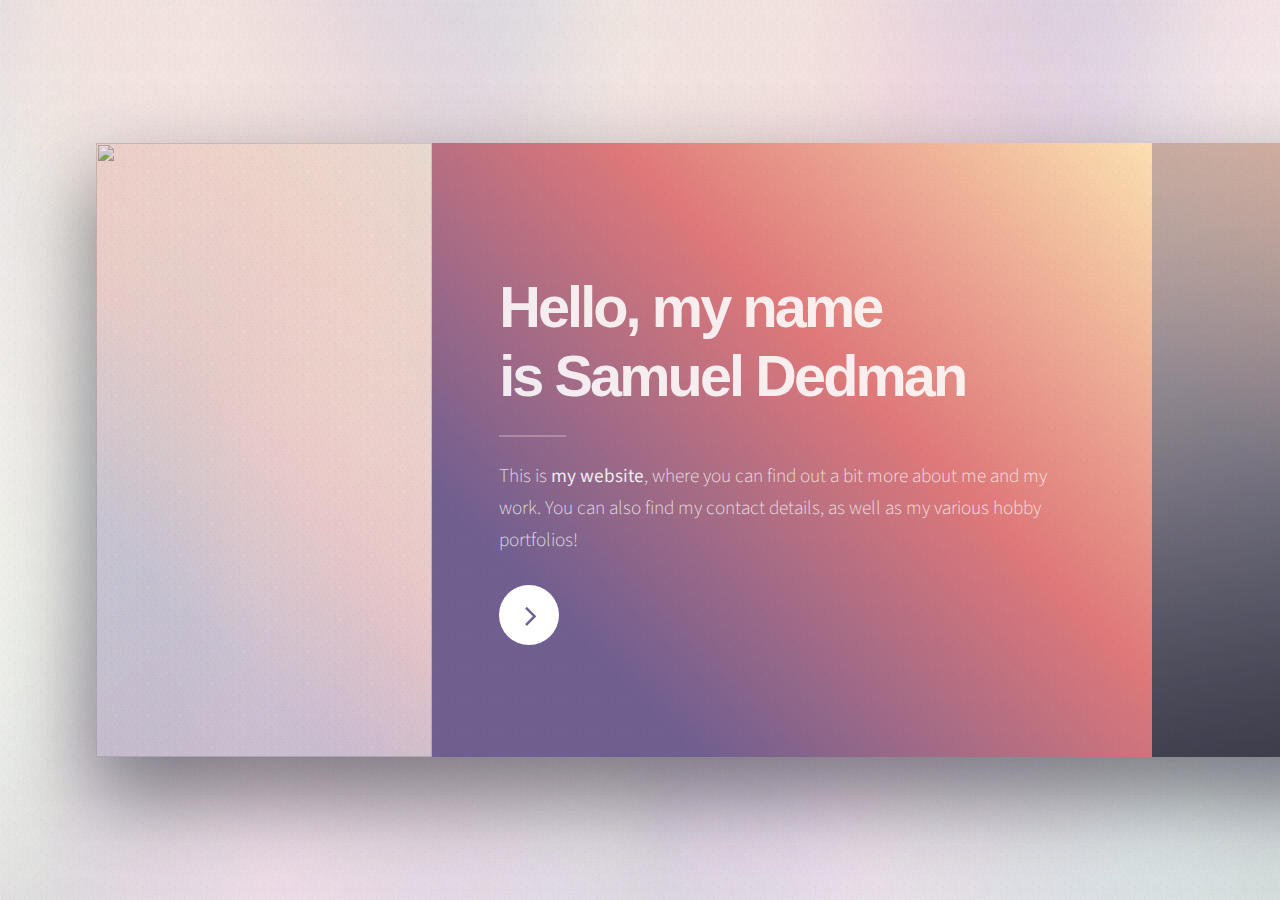
==== commit 9ab74b64: "ADD: More content!" ====
--- a/beta/index.html
+++ b/beta/index.html
@@ -6,11 +6,17 @@
 -->
 <html>
 	<head>
-		<title>Ethereal by HTML5 UP</title>
+		<title>Samuel Dedman // Online</title>
 		<meta charset="utf-8" />
 		<meta name="viewport" content="width=device-width, initial-scale=1, user-scalable=no" />
 		<link rel="stylesheet" href="assets/css/main.css" />
 		<noscript><link rel="stylesheet" href="assets/css/noscript.css" /></noscript>
+        
+        <link rel="shortcut icon" type="image/x-icon" href="/images/favicon.ico">
+        <link rel="icon" type="image/x-icon" href="/images/favicon.ico">
+        <meta name="theme-color" content="#4463BC">
+        
+        <meta http-equiv="X-Clacks-Overhead" content="GNU Terry Pratchett" />
 	</head>
 	<body>
 
@@ -24,21 +30,22 @@
 							<section class="panel banner right">
 								<div class="content color0 span-3-75">
 									<h1 class="major">Hello, my name<br />
-									is Ethereal</h1>
-									<p>This is <strong>Ethereal</strong>, a free site template by AJ for <a href="https://html5up.net">HTML5 UP</a>. It’s fully responsive, built on HTML5 and CSS3, and released entirely for free under the Creative Commons license. Hope you dig it :)</p>
+									is Samuel Dedman</h1>
+									<p>This is <strong>my website</strong>, where you can find out a bit more about me
+                                        and my work. You can also find my contact details, as well as my various hobby portfolios!
 									<ul class="actions">
 										<li><a href="#first" class="button special color1 circle icon fa-angle-right">Next</a></li>
 									</ul>
 								</div>
 								<div class="image filtered span-1-75" data-position="25% 25%">
-									<img src="images/pic01.jpg" alt="" />
+									<img src="images/sd/sd1.JPG" alt="" />
 								</div>
 							</section>
 
 						<!-- Panel (Spotlight) -->
 							<section class="panel spotlight medium right" id="first">
 								<div class="content span-7">
-									<h2 class="major">Sed etiam aenean</h2>
+									<h2 class="major">Who am I?</h2>
 									<p>Mauris et ligula arcu. Proin dapibus convallis accumsan. Lorem maximus hendrerit orci, sit amet elementum massa hendrerit sed. Donec et ullamcorper ligula. Suspendisse amet potenti. Ut pretium libero eleifend euismod sed tristique. Quisque dictum magna risus, id ultricies justo sagittis vitae. Sed id odio tempor, porttitor elit amet, gravida hendrerit fringilla lorem ipsum dolor.</p>
 								</div>
 								<div class="image filtered tinted" data-position="top left">
@@ -47,38 +54,9 @@
 							</section>
 
 						<!-- Panel -->
-							<section class="panel color1">
-								<div class="intro joined">
-									<h2 class="major">Amet lorem</h2>
-									<p>Sed vel nibh libero. Mauris et lorem pharetra massa lorem turpis congue pulvinar. Vivamus sed feugiat finibus. Duis amet bibendum amet sed. Duis mauris ex, dapibus sed ligula tempus volutpat magna etiam.</p>
-								</div>
-								<div class="inner">
-									<ul class="grid-icons three connected">
-										<li><span class="icon fa-diamond"><span class="label">Lorem</span></span></li>
-										<li><span class="icon fa-camera-retro"><span class="label">Ipsum</span></span></li>
-										<li><span class="icon fa-cog"><span class="label">Dolor</span></span></li>
-										<li><span class="icon fa-paper-plane"><span class="label">Sit</span></span></li>
-										<li><span class="icon fa-bar-chart"><span class="label">Amet</span></span></li>
-										<li><span class="icon fa-code"><span class="label">Nullam</span></span></li>
-									</ul>
-								</div>
-							</section>
-
-						<!-- Panel (Spotlight) -->
-							<section class="panel spotlight large left">
-								<div class="content span-5">
-									<h2 class="major">Magna amet tempus</h2>
-									<p>Mauris a cursus velit. Nunc lacinia sollicitudin egestas bibendum, magna dui bibendum ex, sagittis commodo enim risus sed magna nulla. Vestibulum ut consequat velit. Curabitur vitae libero lorem. Quisque iaculis porttitor blandit. Nullam quis sagittis maximus. Sed vel nibh libero. Mauris et lorem pharetra massa lorem turpis congue pulvinar.</p>
-								</div>
-								<div class="image filtered tinted" data-position="top right">
-									<img src="images/pic03.jpg" alt="" />
-								</div>
-							</section>
-
-						<!-- Panel -->
 							<section class="panel">
 								<div class="intro color2">
-									<h2 class="major">Elit integer</h2>
+									<h2 class="major">Gallery</h2>
 									<p>Sed vel nibh libero. Mauris et lorem pharetra massa lorem turpis congue pulvinar. Vivamus sed feugiat finibus. Duis amet bibendum amet sed. Duis mauris ex, dapibus sed ligula tempus volutpat magna etiam.</p>
 								</div>
 								<div class="gallery">
@@ -105,306 +83,20 @@
 									<p>Sed vel nibh libero. Mauris et lorem pharetra massa lorem turpis congue pulvinar. Vivamus sed feugiat finibus. Duis amet bibendum amet sed. Duis mauris ex, dapibus sed ligula tempus volutpat magna etiam.</p>
 								</div>
 								<div class="inner columns divided">
-									<div class="span-3-25">
-										<form method="post" action="#">
-											<div class="field half">
-												<label for="name">Name</label>
-												<input type="text" name="name" id="name" />
-											</div>
-											<div class="field half">
-												<label for="email">Email</label>
-												<input type="email" name="email" id="email" />
-											</div>
-											<div class="field">
-												<label for="message">Message</label>
-												<textarea name="message" id="message" rows="4"></textarea>
-											</div>
-											<ul class="actions">
-												<li><input type="submit" value="Send Message" class="button special" /></li>
-											</ul>
-										</form>
-									</div>
 									<div class="span-1-5">
 										<ul class="contact-icons color1">
-											<li class="icon fa-twitter"><a href="#">@untitled-tld</a></li>
-											<li class="icon fa-facebook"><a href="#">facebook.com/untitled</a></li>
-											<li class="icon fa-snapchat-ghost"><a href="#">@untitled-tld</a></li>
-											<li class="icon fa-instagram"><a href="#">@untitled-tld</a></li>
-											<li class="icon fa-medium"><a href="#">medium.com/untitled</a></li>
+								            <li class="icon fa-linkedin"><a href="https://www.linkedin.com/in/samueljdedman/">Samuel Dedman</a></li>
+                                            <li class="icon fa-twitter"><a href="https://twitter.com/thatsamdedman">@thatsamdedman</a></li>
+                                            <li class="icon fa-instagram"><a href="https://www.instagram.com/thatsamdedman/">@thatsamdedman</a></li>
+											<li class="icon fa-github"><a href="https://github.com/ThatDedmanFellow/">ThatDedmanFellow</a></li>
+											<li class="icon fa-camera"><a href="https://unsplash.com/@thatsamd/">@thatsamd</a></li>
 										</ul>
 									</div>
 								</div>
 							</section>
 
-						<!-- Panel -->
-							<section class="panel color2-alt">
-								<div class="intro color2">
-									<h2 class="major">Elements</h2>
-									<p>Sed vel nibh libero. Mauris et lorem pharetra massa lorem turpis congue pulvinar. Vivamus sed feugiat finibus. Duis amet bibendum amet sed. Duis mauris ex, dapibus sed ligula tempus volutpat magna etiam. </p>
-								</div>
-								<div class="inner columns aligned">
-									<div class="span-2-75">
-
-										<h3 class="major">Text</h3>
-										<p>This is <b>bold</b> and this is <strong>strong</strong>. This is <i>italic</i> and this is <em>emphasized</em>.
-										This is <sup>superscript</sup> text and this is <sub>subscript</sub> text.
-										This is <u>underlined</u> and this is code: <code>for (;;) { ... }</code>. Finally, <a href="#">this is a link</a>.</p>
-
-										<h1>Heading Level 1</h1>
-										<h2>Heading Level 2</h2>
-										<h3>Heading Level 3</h3>
-										<h4>Heading Level 4</h4>
-										<h5>Heading Level 5</h5>
-										<h6>Heading Level 6</h6>
-
-									</div>
-									<div class="span-3">
-
-										<h4>Blockquote</h4>
-										<blockquote>Lorem ipsum dolor sit amet. Felis sagittis eget tempus euismod. Vestibulum ante ipsum primis in vestibulum. Blandit adipiscing eu iaculis volutpat ac adipiscing volutpat ac adipiscing faucibus.</blockquote>
-
-										<h4>Preformatted</h4>
-										<pre><code>i = 0;
-
-while (!deck.isInOrder()) {
-    print 'Iteration ' + (i++);
-    deck.shuffle();
-}
-
-print 'It took ' + i + ' iterations to sort the deck.';</code></pre>
-
-									</div>
-									<div class="span-1-25">
-
-										<h3 class="major">Lists</h3>
-
-										<h4>Unordered</h4>
-										<ul>
-											<li>Lorem ipsum dolor sit.</li>
-											<li>Dolor pulvinar etiam.</li>
-											<li>Etiam vel felis viverra.</li>
-										</ul>
-
-										<h4>Alternate</h4>
-										<ul class="alt">
-											<li>Lorem ipsum dolor sit.</li>
-											<li>Dolor pulvinar etiam.</li>
-											<li>Etiam vel felis viverra.</li>
-											<li>Felis enim feugiat.</li>
-										</ul>
-
-									</div>
-									<div class="span-1-5">
-
-										<h4>Ordered</h4>
-										<ol>
-											<li>Lorem ipsum dolor sit.</li>
-											<li>Dolor pulvinar etiam.</li>
-											<li>Etiam vel felis viverra.</li>
-											<li>Felis enim feugiat.</li>
-											<li>Etiam vel felis lorem.</li>
-										</ol>
-
-										<h4>Actions</h4>
-										<ul class="actions">
-											<li><a href="#" class="button special color2">Default</a></li>
-											<li><a href="#" class="button">Default</a></li>
-										</ul>
-										<ul class="actions vertical">
-											<li><a href="#" class="button special color2">Default</a></li>
-											<li><a href="#" class="button">Default</a></li>
-										</ul>
-
-									</div>
-									<div class="span-1-25">
-
-										<h4>Icons</h4>
-										<ul class="icons">
-											<li><a href="#" class="icon fa-twitter"><span class="label">Twitter</span></a></li>
-											<li><a href="#" class="icon fa-facebook"><span class="label">Facebook</span></a></li>
-											<li><a href="#" class="icon fa-instagram"><span class="label">Instagram</span></a></li>
-											<li><a href="#" class="icon fa-github"><span class="label">GitHub</span></a></li>
-											<li><a href="#" class="icon fa-medium"><span class="label">Medium</span></a></li>
-										</ul>
-
-										<h4>Contact Icons</h4>
-										<ul class="contact-icons color2">
-											<li class="icon fa-twitter"><a href="#">Twitter</a></li>
-											<li class="icon fa-facebook"><a href="#">Facebook</a></li>
-											<li class="icon fa-instagram"><a href="#">Instagram</a></li>
-											<li class="icon fa-github"><a href="#">GitHub</a></li>
-											<li class="icon fa-medium"><a href="#">Medium</a></li>
-										</ul>
-
-									</div>
-									<div class="span-3">
-										<h3 class="major">Table</h3>
-										<h4>Default</h4>
-										<div class="table-wrapper">
-											<table>
-												<thead>
-													<tr>
-														<th>Name</th>
-														<th>Description</th>
-														<th>Price</th>
-													</tr>
-												</thead>
-												<tbody>
-													<tr>
-														<td>Item One</td>
-														<td>Ante turpis integer aliquet porttitor.</td>
-														<td>29.99</td>
-													</tr>
-													<tr>
-														<td>Item Two</td>
-														<td>Vis ac commodo adipiscing arcu aliquet.</td>
-														<td>19.99</td>
-													</tr>
-													<tr>
-														<td>Item Three</td>
-														<td> Morbi faucibus arcu accumsan lorem.</td>
-														<td>29.99</td>
-													</tr>
-													<tr>
-														<td>Item Four</td>
-														<td>Vitae integer tempus condimentum.</td>
-														<td>19.99</td>
-													</tr>
-												</tbody>
-												<tfoot>
-													<tr>
-														<td colspan="2"></td>
-														<td>100.00</td>
-													</tr>
-												</tfoot>
-											</table>
-										</div>
-									</div>
-									<div class="span-3">
-										<h4>Alternate</h4>
-										<div class="table-wrapper">
-											<table class="alt">
-												<thead>
-													<tr>
-														<th>Name</th>
-														<th>Description</th>
-														<th>Price</th>
-													</tr>
-												</thead>
-												<tbody>
-													<tr>
-														<td>Item One</td>
-														<td>Ante turpis integer aliquet porttitor.</td>
-														<td>29.99</td>
-													</tr>
-													<tr>
-														<td>Item Two</td>
-														<td>Vis ac commodo adipiscing arcu aliquet.</td>
-														<td>19.99</td>
-													</tr>
-													<tr>
-														<td>Item Three</td>
-														<td> Morbi faucibus arcu accumsan lorem.</td>
-														<td>29.99</td>
-													</tr>
-													<tr>
-														<td>Item Four</td>
-														<td>Vitae integer tempus condimentum.</td>
-														<td>19.99</td>
-													</tr>
-													<tr>
-														<td>Item Five</td>
-														<td>Ante turpis integer aliquet porttitor.</td>
-														<td>29.99</td>
-													</tr>
-												</tbody>
-												<tfoot>
-													<tr>
-														<td colspan="2"></td>
-														<td>100.00</td>
-													</tr>
-												</tfoot>
-											</table>
-										</div>
-									</div>
-									<div class="span-2-25">
-										<h3 class="major">Buttons</h3>
-										<ul class="actions">
-											<li><a href="#" class="button special color2">Special</a></li>
-											<li><a href="#" class="button">Default</a></li>
-										</ul>
-										<ul class="actions">
-											<li><a href="#" class="button">Default</a></li>
-											<li><a href="#" class="button large">Large</a></li>
-											<li><a href="#" class="button small">Small</a></li>
-										</ul>
-										<ul class="actions">
-											<li><a href="#" class="button special color2 icon fa-cog">Icon</a></li>
-											<li><a href="#" class="button icon fa-diamond">Icon</a></li>
-										</ul>
-										<ul class="actions">
-											<li><span class="button special color2 disabled">Disabled</span></li>
-											<li><span class="button disabled">Disabled</span></li>
-										</ul>
-										<ul class="actions">
-											<li><a href="#" class="button special color2 circle icon fa-cog">Icon</a></li>
-											<li><a href="#" class="button circle icon fa-diamond">Icon</a></li>
-										</ul>
-									</div>
-									<div class="span-4-5">
-										<h3 class="major">Form</h3>
-										<form method="post" action="#">
-											<div class="field third">
-												<label for="demo-name">Name</label>
-												<input type="text" name="demo-name" id="demo-name" value="" placeholder="Jane Doe" />
-											</div>
-											<div class="field third">
-												<label for="demo-email">Email</label>
-												<input type="email" name="demo-email" id="demo-email" value="" placeholder="jane@untitled.tld" />
-											</div>
-											<div class="field third">
-												<label for="demo-category">Category</label>
-												<div class="select-wrapper">
-													<select name="demo-category" id="demo-category">
-														<option value="">-</option>
-														<option value="1">Manufacturing</option>
-														<option value="1">Shipping</option>
-														<option value="1">Administration</option>
-														<option value="1">Human Resources</option>
-													</select>
-												</div>
-											</div>
-											<div class="field quarter">
-												<input type="radio" id="demo-priority-low" name="demo-priority" class="color2" checked />
-												<label for="demo-priority-low">Low Priority</label>
-											</div>
-											<div class="field quarter">
-												<input type="radio" id="demo-priority-high" name="demo-priority" class="color2" />
-												<label for="demo-priority-high">High Priority</label>
-											</div>
-											<div class="field quarter">
-												<input type="checkbox" id="demo-copy" name="demo-copy" class="color2" />
-												<label for="demo-copy">Email a copy</label>
-											</div>
-											<div class="field quarter">
-												<input type="checkbox" id="demo-human" name="demo-human" class="color2" checked />
-												<label for="demo-human">Not a robot</label>
-											</div>
-											<div class="field">
-												<label for="demo-message">Message</label>
-												<textarea name="demo-message" id="demo-message" placeholder="Enter your message" rows="2"></textarea>
-											</div>
-											<ul class="actions">
-												<li><input type="submit" value="Send Message" class="special color2" /></li>
-												<li><input type="reset" value="Reset" /></li>
-											</ul>
-										</form>
-									</div>
-								</div>
-							</section>
-
 						<!-- Copyright -->
-							<div class="copyright">&copy; Untitled. Design: <a href="https://html5up.net">HTML5 UP</a>.</div>
+							<div class="copyright">&copy; Samuel Dedman 2017. Design: <a href="https://html5up.net">HTML5 UP</a>.</div>
 
 					</div>
 
